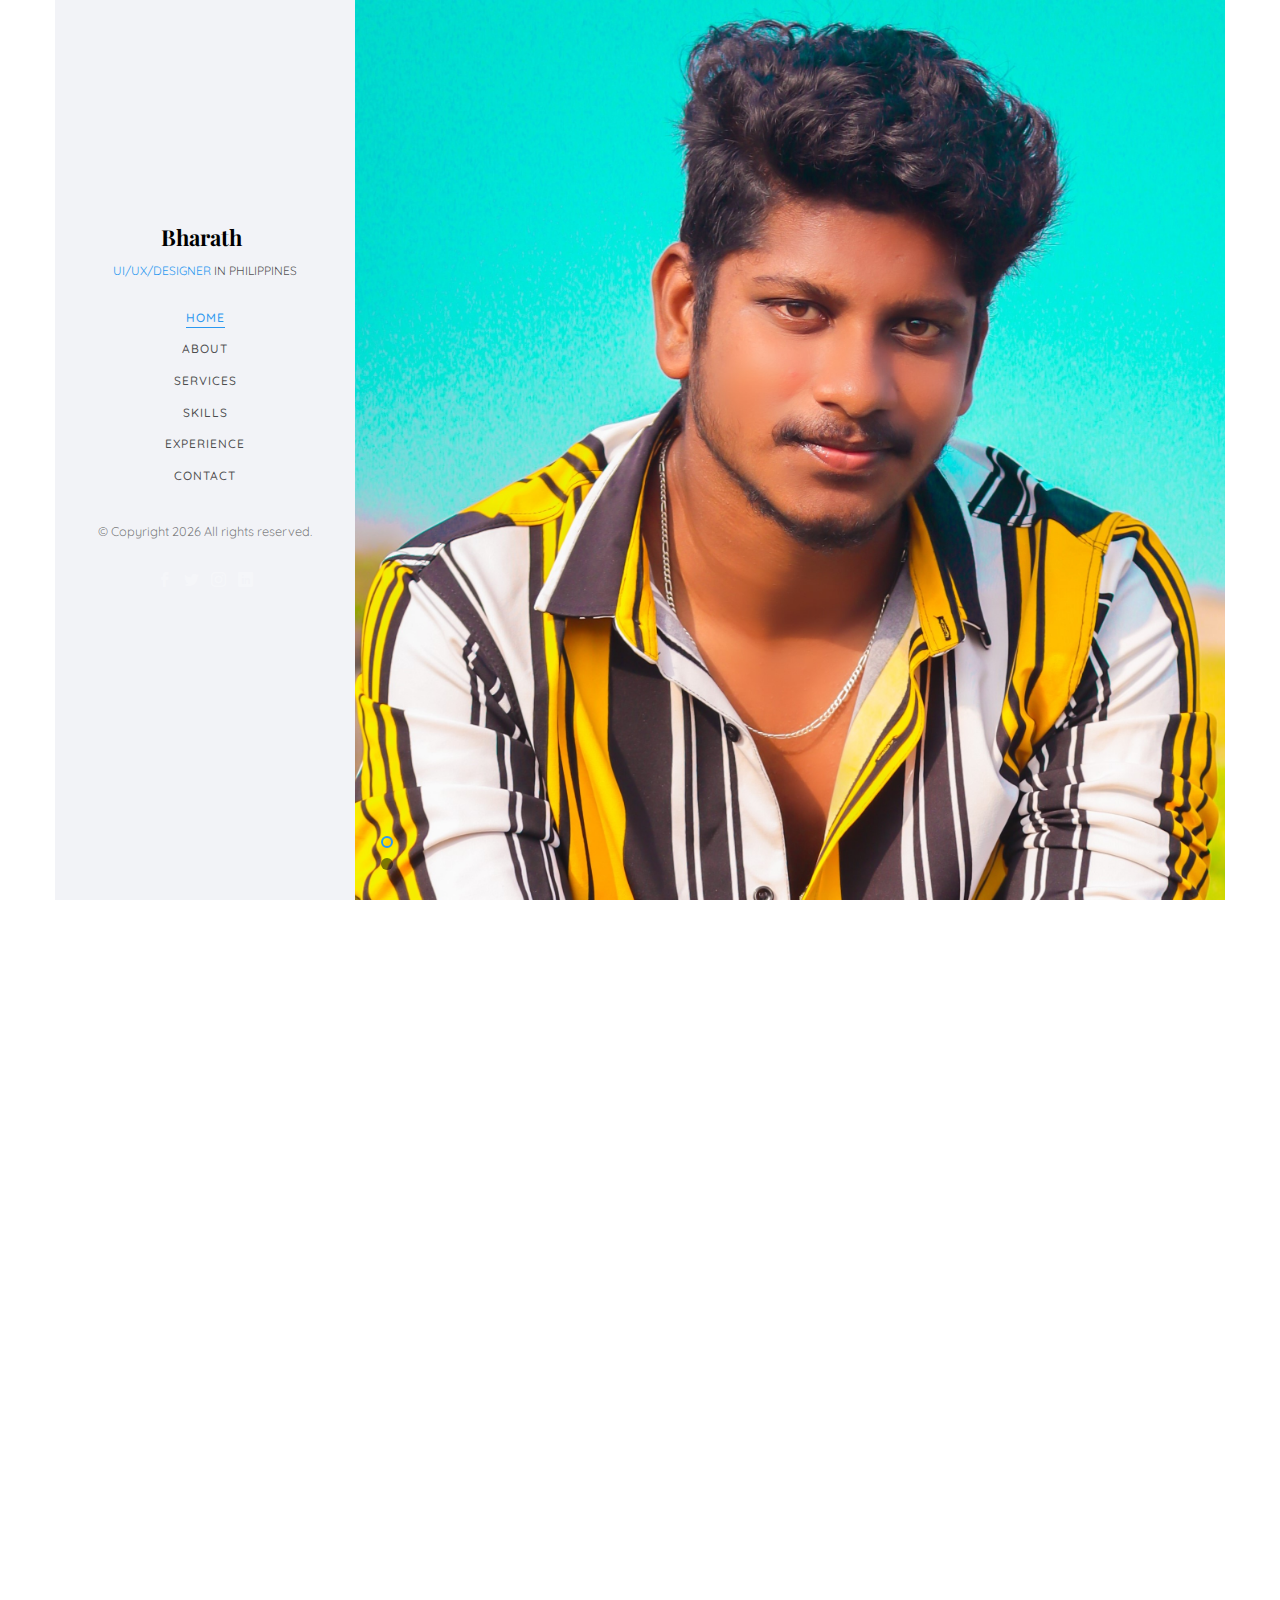
==== index.html @ 2e867647 "my first" ====
<!DOCTYPE HTML>
<html>
	<head>
	<meta charset="utf-8">
	<meta http-equiv="X-UA-Compatible" content="IE=edge">
	<title>Bharath </title>
	<meta name="viewport" content="width=device-width, initial-scale=1">
	<meta name="description" content="" />
	<meta name="keywords" content="" />
	<meta name="author" content="" />

  <!-- Facebook and Twitter integration -->
	<meta property="og:title" content=""/>
	<meta property="og:image" content=""/>
	<meta property="og:url" content=""/>
	<meta property="og:site_name" content=""/>
	<meta property="og:description" content=""/>
	<meta name="twitter:title" content="" />
	<meta name="twitter:image" content="" />
	<meta name="twitter:url" content="" />
	<meta name="twitter:card" content="" />

	<!-- Place favicon.ico and apple-touch-icon.png in the root directory -->
	<link rel="shortcut icon" href="favicon.ico">

	<link href="https://fonts.googleapis.com/css?family=Quicksand:300,400,500,700" rel="stylesheet">
	<link href="https://fonts.googleapis.com/css?family=Playfair+Display:400,400i,700" rel="stylesheet">
	
	<!-- Animate.css -->
	<link rel="stylesheet" href="css/animate.css">
	<!-- Icomoon Icon Fonts-->
	<link rel="stylesheet" href="css/icomoon.css">
	<!-- Bootstrap  -->
	<link rel="stylesheet" href="css/bootstrap.css">
	<!-- Flexslider  -->
	<link rel="stylesheet" href="css/flexslider.css">
	<!-- Flaticons  -->
	<link rel="stylesheet" href="fonts/flaticon/font/flaticon.css">
	<!-- Owl Carousel -->
	<link rel="stylesheet" href="css/owl.carousel.min.css">
	<link rel="stylesheet" href="css/owl.theme.default.min.css">
	<!-- Theme style  -->
	<link rel="stylesheet" href="css/style.css">

	<!-- Modernizr JS -->
	<script src="js/modernizr-2.6.2.min.js"></script>
	<!-- FOR IE9 below -->
	<!--[if lt IE 9]>
	<script src="js/respond.min.js"></script>
	<![endif]-->

	</head>
	<body>
	<div id="colorlib-page">
		<div class="container-wrap">
		<a href="#" class="js-colorlib-nav-toggle colorlib-nav-toggle" data-toggle="collapse" data-target="#navbar" aria-expanded="false" aria-controls="navbar"><i></i></a>
		<aside id="colorlib-aside" role="complementary" class="border js-fullheight">
			<div class="text-center">
				<div class="author-img" style="background-image: url(images/about.jpg);"></div>
				<h1 id="colorlib-logo"><a href="index.html">Bharath</a></h1>
				<span class="position"><a href="#">UI/UX/Designer</a> in Philippines</span>
			</div>
			<nav id="colorlib-main-menu" role="navigation" class="navbar">
				<div id="navbar" class="collapse">
					<ul>
						<li class="active"><a href="#" data-nav-section="home">Home</a></li>
						<li><a href="#" data-nav-section="about">About</a></li>
						<li><a href="#" data-nav-section="services">Services</a></li>
						<li><a href="#" data-nav-section="skills">Skills</a></li>
						<li><a href="#" data-nav-section="experience">Experience</a></li>			
						<li><a href="#" data-nav-section="contact">Contact</a></li>
					</ul>
				</div>
			</nav>

			<div class="colorlib-footer">
				<p><small>&copy; <!-- Link back to Colorlib can't be removed. Template is licensed under CC BY 3.0. -->
Copyright <script>document.write(new Date().getFullYear());</script> All rights reserved.
<!-- Link back to Colorlib can't be removed. Template is licensed under CC BY 3.0. --> </span>  </small></p>
				<ul>
					<li><a href="#"><i class="icon-facebook2"></i></a></li>
					<li><a href="#"><i class="icon-twitter2"></i></a></li>
					<li><a href="#"><i class="icon-instagram"></i></a></li>
					<li><a href="#"><i class="icon-linkedin2"></i></a></li>
				</ul>
			</div>

		</aside>

		<div id="colorlib-main">
			<section id="colorlib-hero" class="js-fullheight" data-section="home">
				<div class="flexslider js-fullheight">
					<ul class="slides">
				   	<li style="background-image: url(images/img_bg_1.jpg);">
				   		<div class="overlay"></div>
				   		<div class="container-fluid">
				   			<div class="row">
					   			<div class="col-md-6 col-md-offset-3 col-md-pull-3 col-sm-12 col-xs-12 js-fullheight slider-text">
					   				<div class="slider-text-inner js-fullheight">
					   					<div class="desc">
						   					<h1>Hi! <br>I'm Bharath</h1>
												<p><a class="btn btn-primary btn-learn">Download CV <i class="icon-download4"></i></a></p>
											</div>
					   				</div>
					   			</div>
					   		</div>
				   		</div>
				   	</li>
				   	<li style="background-image: url(images/img_bg_2.jpg);">
				   		<div class="overlay"></div>
				   		<div class="container-fluid">
				   			<div class="row">
					   			<div class="col-md-6 col-md-offset-3 col-md-pull-3 col-sm-12 col-xs-12 js-fullheight slider-text">
					   				<div class="slider-text-inner">
					   					<div class="desc">
						   					<h1>I am <br>a Designer</h1>
												<p><a class="btn btn-primary btn-learn">View Portfolio <i class="icon-briefcase3"></i></a></p>
											</div>
					   				</div>
					   			</div>
					   		</div>
				   		</div>
				   	</li>
				  	</ul>
			  	</div>
			</section>

			<section class="colorlib-about" data-section="about">
				<div class="colorlib-narrow-content">
					<div class="row">
						<div class="col-md-12">
							<div class="row row-bottom-padded-sm animate-box" data-animate-effect="fadeInLeft">
								<div class="col-md-12">
									<div class="about-desc">
										<span class="heading-meta">About Us</span>
										<h2 class="colorlib-heading">Who Am I?</h2>
										<p><strong>Hi I'm Bharath</strong> On her way she met a copy. The copy warned the Little Blind Text, that where it came from it would have been rewritten a thousand times and everything that was left from its origin would be the word "and" and the Little Blind Text should turn around and return to its own, safe country.</p>
										<p>Even the all-powerful Pointing has no control about the blind texts it is an almost unorthographic life One day however a small line of blind text by the name of Lorem Ipsum decided to leave for the far World of Grammar.</p>
									</div>
								</div>
							</div>
							<div class="row">
								<div class="col-md-3 animate-box" data-animate-effect="fadeInRight">
									<div class="services color-2">
										<span class="icon2"><i class="icon-globe-outline"></i></span>
										<h3>Web Design</h3>
									</div>
								</div>
								<div class="col-md-3 animate-box" data-animate-effect="fadeInTop">
									<div class="services color-3">
										<span class="icon2"><i class="icon-data"></i></span>
										<h3>Software</h3>
									</div>
								</div>
								
							</div>
							<div class="row"  style="text-align: center;">
								<div class="col-md-12 animate-box" data-animate-effect="fadeInLeft">
									<div class="hire">
										
										<a href="#" class="btn-hire">Hire me</a>
									</div>
								</div>
							</div>
						</div>
					</div>
				</div>
			</section>


			
			<section class="colorlib-services" data-section="services">
				<div class="colorlib-narrow-content">
					<div class="row">
						<div class="col-md-6 col-md-offset-3 col-md-pull-3 animate-box" data-animate-effect="fadeInLeft">
							<span class="heading-meta">What I do?</span>
							<h2 class="colorlib-heading">Here are some of my expertise</h2>
						</div>
					</div>
					<div class="row row-pt-md">
						<div class="col-md-4 text-center animate-box">
							<div class="services color-1">
								<span class="icon">
									<i class="icon-bulb"></i>
								</span>
								<div class="desc">
									<h3>Innovative Ideas</h3>
									<p>Separated they live in Bookmarksgrove right at the coast of the Semantics</p>
								</div>
							</div>
						</div>
						<div class="col-md-4 text-center animate-box">
							<div class="services color-2">
								<span class="icon">
									<i class="icon-data"></i>
								</span>
								<div class="desc">
									<h3>Software</h3>
									<p>Separated they live in Bookmarksgrove right at the coast of the Semantics</p>
								</div>
							</div>
						</div>
						<div class="col-md-4 text-center animate-box">
							<div class="services color-3">
								<span class="icon">
									<i class="icon-phone3"></i>
								</span>
								<div class="desc">
									<h3>Application</h3>
									<p>Separated they live in Bookmarksgrove right at the coast of the Semantics</p>
								</div>
							</div>
						</div>
						<div class="col-md-4 text-center animate-box">
							<div class="services color-4">
								<span class="icon">
									<i class="icon-layers2"></i>
								</span>
								<div class="desc">
									<h3>Graphic Design</h3>
									<p>Separated they live in Bookmarksgrove right at the coast of the Semantics</p>
								</div>
							</div>
						</div>
						<div class="col-md-4 text-center animate-box">
							<div class="services color-5">
								<span class="icon">
									<i class="icon-data"></i>
								</span>
								<div class="desc">
									<h3>Software</h3>
									<p>Separated they live in Bookmarksgrove right at the coast of the Semantics</p>
								</div>
							</div>
						</div>
						<div class="col-md-4 text-center animate-box">
							<div class="services color-6">
								<span class="icon">
									<i class="icon-phone3"></i>
								</span>
								<div class="desc">
									<h3>Application</h3>
									<p>Separated they live in Bookmarksgrove right at the coast of the Semantics</p>
								</div>
							</div>
						</div>
					</div>
				</div>
			</section>
			
			

			<section class="colorlib-skills" data-section="skills">
				<div class="colorlib-narrow-content">
					<div class="row">
						<div class="col-md-6 col-md-offset-3 col-md-pull-3 animate-box" data-animate-effect="fadeInLeft">
							<span class="heading-meta">My Specialty</span>
							<h2 class="colorlib-heading animate-box">My Skills</h2>
						</div>
					</div>
					<div class="row">
						<div class="col-md-12 animate-box" data-animate-effect="fadeInLeft">
							<p>The Big Oxmox advised her not to do so, because there were thousands of bad Commas, wild Question Marks and devious Semikoli, but the Little Blind Text didn’t listen. She packed her seven versalia, put her initial into the belt and made herself on the way.</p>
						</div>
						<div class="col-md-6 animate-box" data-animate-effect="fadeInLeft">
							<div class="progress-wrap">
								<h3>HTML5</h3>
								<div class="progress">
								 	<div class="progress-bar color-1" role="progressbar" aria-valuenow="75"
								  	aria-valuemin="0" aria-valuemax="100" style="width:85%">
								    <span>85%</span>
								  	</div>
								</div>
							</div>
						</div>
						<div class="col-md-6 animate-box" data-animate-effect="fadeInRight">
							<div class="progress-wrap">
								<h3>JAVASCRIPT</h3>
								<div class="progress">
								 	<div class="progress-bar color-2" role="progressbar" aria-valuenow="60"
								  	aria-valuemin="0" aria-valuemax="100" style="width:80%">
								    <span>80%</span>
								  	</div>
								</div>
							</div>
						</div>
						<div class="col-md-6 animate-box" data-animate-effect="fadeInLeft">
							<div class="progress-wrap">
								<h3>CSS3</h3>
								<div class="progress">
								 	<div class="progress-bar color-3" role="progressbar" aria-valuenow="85"
								  	aria-valuemin="0" aria-valuemax="100" style="width:75%">
								    <span>75%</span>
								  	</div>
								</div>
							</div>
						</div>
						<div class="col-md-6 animate-box" data-animate-effect="fadeInRight">
							<div class="progress-wrap">
								<h3>CSS3</h3>
								<div class="progress">
								 	<div class="progress-bar color-4" role="progressbar" aria-valuenow="90"
								  	aria-valuemin="0" aria-valuemax="100" style="width:90%">
								    <span>90%</span>
								  	</div>
								</div>
							</div>
						</div>
						<div class="col-md-6 animate-box" data-animate-effect="fadeInLeft">
							<div class="progress-wrap">
								<h3>BOOTSTRAP</h3>
								<div class="progress">
								 	<div class="progress-bar color-5" role="progressbar" aria-valuenow="70"
								  	aria-valuemin="0" aria-valuemax="100" style="width:70%">
								    <span>70%</span>
								  	</div>
								</div>
							</div>
						</div>
						<div class="col-md-6 animate-box" data-animate-effect="fadeInRight">
							<div class="progress-wrap">
								<h3>MYSQL</h3>
								<div class="progress">
								 	<div class="progress-bar color-6" role="progressbar" aria-valuenow="80"
								  	aria-valuemin="0" aria-valuemax="100" style="width:75%">
								    <span>75%</span>
								  	</div>
								</div>
							</div>
						</div>
					</div>
				</div>
			</section>

		
			<section class="colorlib-experience" data-section="experience">
				<div class="colorlib-narrow-content">
					<div class="row">
						<div class="col-md-6 col-md-offset-3 col-md-pull-3 animate-box" data-animate-effect="fadeInLeft">
							<span class="heading-meta">Experience</span>
							<h2 class="colorlib-heading animate-box">Work Experience</h2>
						</div>
					</div>
					<div class="row">
						<div class="col-md-12">
				         <div class="timeline-centered">
					         <article class="timeline-entry animate-box" data-animate-effect="fadeInLeft">
					            <div class="timeline-entry-inner">

					               <div class="timeline-icon color-1">
					                  <i class="icon-pen2"></i>
					               </div>

					               <div class="timeline-label">
					                  <h2><a href="#">Full Stack Developer</a> <span>2017-2018</span></h2>
					                  <p>Tolerably earnestly middleton extremely distrusts she boy now not. Add and offered prepare how cordial two promise. Greatly who affixed suppose but enquire compact prepare all put. Added forth chief trees but rooms think may.</p>
					               </div>
					            </div>
					         </article>


					         <article class="timeline-entry animate-box" data-animate-effect="fadeInRight">
					            <div class="timeline-entry-inner">
					               <div class="timeline-icon color-2">
					                  <i class="icon-pen2"></i>
					               </div>
					               <div class="timeline-label">
					               	<h2><a href="#">Front End Developer at Google Company</a> <span>2017-2018</span></h2>
					                  <p>Even the all-powerful Pointing has no control about the blind texts it is an almost unorthographic life One day however a small line of blind text by the name of Lorem Ipsum decided to leave for the far World of Grammar.</p>
					               </div>
					            </div>
					         </article>

					         <article class="timeline-entry animate-box" data-animate-effect="fadeInLeft">
					            <div class="timeline-entry-inner">
					               <div class="timeline-icon color-3">
					                  <i class="icon-pen2"></i>
					               </div>
					               <div class="timeline-label">
					               	<h2><a href="#">System Analyst</a> <span>2017-2018</span></h2>
					                  <p>Even the all-powerful Pointing has no control about the blind texts it is an almost unorthographic life One day however a small line of blind text by the name of Lorem Ipsum decided to leave for the far World of Grammar.</p>
					               </div>
					            </div>
					         </article>

					         <article class="timeline-entry animate-box" data-animate-effect="fadeInTop">
					            <div class="timeline-entry-inner">
					               <div class="timeline-icon color-4">
					                  <i class="icon-pen2"></i>
					               </div>
					               <div class="timeline-label">
					               	<h2><a href="#">Creative Designer</a> <span>2017-2018</span></h2>
					                  <p>Even the all-powerful Pointing has no control about the blind texts it is an almost unorthographic life One day however a small line of blind text by the name of Lorem Ipsum decided to leave for the far World of Grammar.</p>
					               </div>
					            </div>
					         </article>

					         <article class="timeline-entry animate-box" data-animate-effect="fadeInLeft">
					            <div class="timeline-entry-inner">
					               <div class="timeline-icon color-5">
					                  <i class="icon-pen2"></i>
					               </div>
					               <div class="timeline-label">
					               	<h2><a href="#">UI/UX Designer at Envato</a> <span>2017-2018</span></h2>
					                  <p>Even the all-powerful Pointing has no control about the blind texts it is an almost unorthographic life One day however a small line of blind text by the name of Lorem Ipsum decided to leave for the far World of Grammar.</p>
					               </div>
					            </div>
					         </article>

					         <article class="timeline-entry begin animate-box" data-animate-effect="fadeInBottom">
					            <div class="timeline-entry-inner">
					               <div class="timeline-icon color-none">
					               </div>
					            </div>
					         </article>
					      </div>
					   </div>
				   </div>
				</div>
			</section>

			
			
			<section class="colorlib-contact" data-section="contact">
				<div class="colorlib-narrow-content">
					<div class="row">
						<div class="col-md-6 col-md-offset-3 col-md-pull-3 animate-box" data-animate-effect="fadeInLeft">
							<span class="heading-meta">Get in Touch</span>
							<h2 class="colorlib-heading">Contact</h2>
						</div>
					</div>
					<div class="row">
						<div class="col-md-5">
							<div class="colorlib-feature colorlib-feature-sm animate-box" data-animate-effect="fadeInLeft">
								<div class="colorlib-icon">
									<i class="icon-globe-outline"></i>
								</div>
								<div class="colorlib-text">
									<p><a href="#">anbubarath@gmail.com</a></p>
								</div>
							</div>

							<div class="colorlib-feature colorlib-feature-sm animate-box" data-animate-effect="fadeInLeft">
								<div class="colorlib-icon">
									<i class="icon-map"></i>
								</div>
								<div class="colorlib-text">
									<p>195 mariamman kovil Street, thazhanguda manjakuppam</p>
								</div>
							</div>

							<div class="colorlib-feature colorlib-feature-sm animate-box" data-animate-effect="fadeInLeft">
								<div class="colorlib-icon">
									<i class="icon-phone"></i>
								</div>
								<div class="colorlib-text">
									<p><a href="tel://">+123 456 7890</a></p>
								</div>
							</div>
						</div>
						<div class="col-md-7 col-md-push-1">
							<div class="row">
								<div class="col-md-10 col-md-offset-1 col-md-pull-1 animate-box" data-animate-effect="fadeInRight">
									<form action="">
										<div class="form-group">
											<input type="text" class="form-control" placeholder="Name">
										</div>
										<div class="form-group">
											<input type="text" class="form-control" placeholder="Email">
										</div>
										<div class="form-group">
											<input type="text" class="form-control" placeholder="Subject">
										</div>
										<div class="form-group">
											<textarea name="" id="message" cols="30" rows="7" class="form-control" placeholder="Message"></textarea>
										</div>
										<div class="form-group">
											<input type="submit" class="btn btn-primary btn-send-message" value="Send Message">
										</div>
									</form>
								</div>
								
							</div>
						</div>
					</div>
				</div>
			</section>

		</div><!-- end:colorlib-main -->
	</div><!-- end:container-wrap -->
	</div><!-- end:colorlib-page -->

	<!-- jQuery -->
	<script src="js/jquery.min.js"></script>
	<!-- jQuery Easing -->
	<script src="js/jquery.easing.1.3.js"></script>
	<!-- Bootstrap -->
	<script src="js/bootstrap.min.js"></script>
	<!-- Waypoints -->
	<script src="js/jquery.waypoints.min.js"></script>
	<!-- Flexslider -->
	<script src="js/jquery.flexslider-min.js"></script>
	<!-- Owl carousel -->
	<script src="js/owl.carousel.min.js"></script>
	<!-- Counters -->
	<script src="js/jquery.countTo.js"></script>
	
	
	<!-- MAIN JS -->
	<script src="js/main.js"></script>

	</body>
</html>
---- css/icomoon.css ----
@font-face {
  font-family: 'icomoon';
  src:  url('fonts/icomoon.eot?6py85u');
  src:  url('fonts/icomoon.eot?6py85u#iefix') format('embedded-opentype'),
    url('fonts/icomoon.ttf?6py85u') format('truetype'),
    url('fonts/icomoon.woff?6py85u') format('woff'),
    url('fonts/icomoon.svg?6py85u#icomoon') format('svg');
  font-weight: normal;
  font-style: normal;
}

[class^="icon-"], [class*=" icon-"] {
  /* use !important to prevent issues with browser extensions that change fonts */
  font-family: 'icomoon' !important;
  speak: none;
  font-style: normal;
  font-weight: normal;
  font-variant: normal;
  text-transform: none;
  line-height: 1;

  /* Better Font Rendering =========== */
  -webkit-font-smoothing: antialiased;
  -moz-osx-font-smoothing: grayscale;
}

.icon-times:before {
  content: "\e930";
}
.icon-tick:before {
  content: "\e931";
}
.icon-plus:before {
  content: "\e932";
}
.icon-minus:before {
  content: "\e933";
}
.icon-equals:before {
  content: "\e934";
}
.icon-divide:before {
  content: "\e935";
}
.icon-chevron-right:before {
  content: "\e936";
}
.icon-chevron-left:before {
  content: "\e937";
}
.icon-arrow-right-thick:before {
  content: "\e938";
}
.icon-arrow-left-thick:before {
  content: "\e939";
}
.icon-th-small:before {
  content: "\e93a";
}
.icon-th-menu:before {
  content: "\e93b";
}
.icon-th-list:before {
  content: "\e93c";
}
.icon-th-large:before {
  content: "\e93d";
}
.icon-home:before {
  content: "\e93e";
}
.icon-arrow-forward:before {
  content: "\e93f";
}
.icon-arrow-back:before {
  content: "\e940";
}
.icon-rss:before {
  content: "\e941";
}
.icon-location:before {
  content: "\e942";
}
.icon-link:before {
  content: "\e943";
}
.icon-image:before {
  content: "\e944";
}
.icon-arrow-up-thick:before {
  content: "\e945";
}
.icon-arrow-down-thick:before {
  content: "\e946";
}
.icon-starburst:before {
  content: "\e947";
}
.icon-starburst-outline:before {
  content: "\e948";
}
.icon-star3:before {
  content: "\e949";
}
.icon-flow-children:before {
  content: "\e94a";
}
.icon-export:before {
  content: "\e94b";
}
.icon-delete2:before {
  content: "\e94c";
}
.icon-delete-outline:before {
  content: "\e94d";
}
.icon-cloud-storage:before {
  content: "\e94e";
}
.icon-wi-fi:before {
  content: "\e94f";
}
.icon-heart:before {
  content: "\e950";
}
.icon-flash:before {
  content: "\e951";
}
.icon-cancel:before {
  content: "\e952";
}
.icon-backspace:before {
  content: "\e953";
}
.icon-attachment:before {
  content: "\e954";
}
.icon-arrow-move:before {
  content: "\e955";
}
.icon-warning:before {
  content: "\e956";
}
.icon-user:before {
  content: "\e957";
}
.icon-radar:before {
  content: "\e958";
}
.icon-lock-open:before {
  content: "\e959";
}
.icon-lock-closed:before {
  content: "\e95a";
}
.icon-location-arrow:before {
  content: "\e95b";
}
.icon-info:before {
  content: "\e95c";
}
.icon-user-delete:before {
  content: "\e95d";
}
.icon-user-add:before {
  content: "\e95e";
}
.icon-media-pause:before {
  content: "\e95f";
}
.icon-group:before {
  content: "\e960";
}
.icon-chart-pie:before {
  content: "\e961";
}
.icon-chart-line:before {
  content: "\e962";
}
.icon-chart-bar:before {
  content: "\e963";
}
.icon-chart-area:before {
  content: "\e964";
}
.icon-video:before {
  content: "\e965";
}
.icon-point-of-interest:before {
  content: "\e966";
}
.icon-infinity:before {
  content: "\e967";
}
.icon-globe:before {
  content: "\e968";
}
.icon-eye:before {
  content: "\e969";
}
.icon-cog:before {
  content: "\e96a";
}
.icon-camera:before {
  content: "\e96b";
}
.icon-upload:before {
  content: "\e96c";
}
.icon-scissors:before {
  content: "\e96d";
}
.icon-refresh:before {
  content: "\e96e";
}
.icon-pin:before {
  content: "\e96f";
}
.icon-key:before {
  content: "\e970";
}
.icon-info-large:before {
  content: "\e971";
}
.icon-eject:before {
  content: "\e972";
}
.icon-download:before {
  content: "\e973";
}
.icon-zoom:before {
  content: "\e974";
}
.icon-zoom-out:before {
  content: "\e975";
}
.icon-zoom-in:before {
  content: "\e976";
}
.icon-sort-numerically:before {
  content: "\e977";
}
.icon-sort-alphabetically:before {
  content: "\e978";
}
.icon-input-checked:before {
  content: "\e979";
}
.icon-calender:before {
  content: "\e97a";
}
.icon-world2:before {
  content: "\e97b";
}
.icon-notes:before {
  content: "\e97c";
}
.icon-code:before {
  content: "\e97d";
}
.icon-arrow-sync:before {
  content: "\e97e";
}
.icon-arrow-shuffle:before {
  content: "\e97f";
}
.icon-arrow-repeat:before {
  content: "\e980";
}
.icon-arrow-minimise:before {
  content: "\e981";
}
.icon-arrow-maximise:before {
  content: "\e982";
}
.icon-arrow-loop:before {
  content: "\e983";
}
.icon-anchor:before {
  content: "\e984";
}
.icon-spanner:before {
  content: "\e985";
}
.icon-puzzle:before {
  content: "\e986";
}
.icon-power:before {
  content: "\e987";
}
.icon-plane:before {
  content: "\e988";
}
.icon-pi:before {
  content: "\e989";
}
.icon-phone:before {
  content: "\e98a";
}
.icon-microphone2:before {
  content: "\e98b";
}
.icon-media-rewind:before {
  content: "\e98c";
}
.icon-flag:before {
  content: "\e98d";
}
.icon-adjust-brightness:before {
  content: "\e98e";
}
.icon-waves:before {
  content: "\e98f";
}
.icon-social-twitter:before {
  content: "\e990";
}
.icon-social-facebook:before {
  content: "\e991";
}
.icon-social-dribbble:before {
  content: "\e992";
}
.icon-media-stop:before {
  content: "\e993";
}
.icon-media-record:before {
  content: "\e994";
}
.icon-media-play:before {
  content: "\e995";
}
.icon-media-fast-forward:before {
  content: "\e996";
}
.icon-media-eject:before {
  content: "\e997";
}
.icon-social-vimeo:before {
  content: "\e998";
}
.icon-social-tumbler:before {
  content: "\e999";
}
.icon-social-skype:before {
  content: "\e99a";
}
.icon-social-pinterest:before {
  content: "\e99b";
}
.icon-social-linkedin:before {
  content: "\e99c";
}
.icon-social-last-fm:before {
  content: "\e99d";
}
.icon-social-github:before {
  content: "\e99e";
}
.icon-social-flickr:before {
  content: "\e99f";
}
.icon-at:before {
  content: "\e9a0";
}
.icon-times-outline:before {
  content: "\e9a1";
}
.icon-plus-outline:before {
  content: "\e9a2";
}
.icon-minus-outline:before {
  content: "\e9a3";
}
.icon-tick-outline:before {
  content: "\e9a4";
}
.icon-th-large-outline:before {
  content: "\e9a5";
}
.icon-equals-outline:before {
  content: "\e9a6";
}
.icon-divide-outline:before {
  content: "\e9a7";
}
.icon-chevron-right-outline:before {
  content: "\e9a8";
}
.icon-chevron-left-outline:before {
  content: "\e9a9";
}
.icon-arrow-right-outline:before {
  content: "\e9aa";
}
.icon-arrow-left-outline:before {
  content: "\e9ab";
}
.icon-th-small-outline:before {
  content: "\e9ac";
}
.icon-th-menu-outline:before {
  content: "\e9ad";
}
.icon-th-list-outline:before {
  content: "\e9ae";
}
.icon-news2:before {
  content: "\e9b1";
}
.icon-home-outline:before {
  content: "\e9b2";
}
.icon-arrow-up-outline:before {
  content: "\e9b3";
}
.icon-arrow-forward-outline:before {
  content: "\e9b4";
}
.icon-arrow-down-outline:before {
  content: "\e9b5";
}
.icon-arrow-back-outline:before {
  content: "\e9b6";
}
.icon-trash3:before {
  content: "\e9b7";
}
.icon-rss-outline:before {
  content: "\e9b8";
}
.icon-message:before {
  content: "\e9b9";
}
.icon-location-outline:before {
  content: "\e9ba";
}
.icon-link-outline:before {
  content: "\e9bb";
}
.icon-image-outline:before {
  content: "\e9bc";
}
.icon-export-outline:before {
  content: "\e9bd";
}
.icon-cross:before {
  content: "\e9be";
}
.icon-wi-fi-outline:before {
  content: "\e9bf";
}
.icon-star-outline:before {
  content: "\e9c0";
}
.icon-media-pause-outline:before {
  content: "\e9c1";
}
.icon-mail:before {
  content: "\e9c2";
}
.icon-heart-outline:before {
  content: "\e9c3";
}
.icon-flash-outline:before {
  content: "\e9c4";
}
.icon-cancel-outline:before {
  content: "\e9c5";
}
.icon-beaker:before {
  content: "\e9c6";
}
.icon-arrow-move-outline:before {
  content: "\e9c7";
}
.icon-watch2:before {
  content: "\e9c8";
}
.icon-warning-outline:before {
  content: "\e9c9";
}
.icon-time:before {
  content: "\e9ca";
}
.icon-radar-outline:before {
  content: "\e9cb";
}
.icon-lock-open-outline:before {
  content: "\e9cc";
}
.icon-location-arrow-outline:before {
  content: "\e9cd";
}
.icon-info-outline:before {
  content: "\e9ce";
}
.icon-backspace-outline:before {
  content: "\e9cf";
}
.icon-attachment-outline:before {
  content: "\e9d0";
}
.icon-user-outline:before {
  content: "\e9d1";
}
.icon-user-delete-outline:before {
  content: "\e9d2";
}
.icon-user-add-outline:before {
  content: "\e9d3";
}
.icon-lock-closed-outline:before {
  content: "\e9d4";
}
.icon-group-outline:before {
  content: "\e9d5";
}
.icon-chart-pie-outline:before {
  content: "\e9d6";
}
.icon-chart-line-outline:before {
  content: "\e9d7";
}
.icon-chart-bar-outline:before {
  content: "\e9d8";
}
.icon-chart-area-outline:before {
  content: "\e9d9";
}
.icon-video-outline:before {
  content: "\e9da";
}
.icon-point-of-interest-outline:before {
  content: "\e9db";
}
.icon-map:before {
  content: "\e9dc";
}
.icon-key-outline:before {
  content: "\e9dd";
}
.icon-infinity-outline:before {
  content: "\e9de";
}
.icon-globe-outline:before {
  content: "\e9df";
}
.icon-eye-outline:before {
  content: "\e9e0";
}
.icon-cog-outline:before {
  content: "\e9e1";
}
.icon-camera-outline:before {
  content: "\e9e2";
}
.icon-upload-outline:before {
  content: "\e9e3";
}
.icon-support:before {
  content: "\e9e4";
}
.icon-scissors-outline:before {
  content: "\e9e5";
}
.icon-refresh-outline:before {
  content: "\e9e6";
}
.icon-info-large-outline:before {
  content: "\e9e7";
}
.icon-eject-outline:before {
  content: "\e9e8";
}
.icon-download-outline:before {
  content: "\e9e9";
}
.icon-battery-mid:before {
  content: "\e9ea";
}
.icon-battery-low:before {
  content: "\e9eb";
}
.icon-battery-high:before {
  content: "\e9ec";
}
.icon-zoom-outline:before {
  content: "\e9ed";
}
.icon-zoom-out-outline:before {
  content: "\e9ee";
}
.icon-zoom-in-outline:before {
  content: "\e9ef";
}
.icon-tag3:before {
  content: "\e9f0";
}
.icon-tabs-outline:before {
  content: "\e9f1";
}
.icon-pin-outline:before {
  content: "\e9f2";
}
.icon-message-typing:before {
  content: "\e9f3";
}
.icon-directions:before {
  content: "\e9f4";
}
.icon-battery-full:before {
  content: "\e9f5";
}
.icon-battery-charge:before {
  content: "\e9f6";
}
.icon-pipette:before {
  content: "\e9f7";
}
.icon-pencil:before {
  content: "\e9f8";
}
.icon-folder:before {
  content: "\e9f9";
}
.icon-folder-delete:before {
  content: "\e9fa";
}
.icon-folder-add:before {
  content: "\e9fb";
}
.icon-edit:before {
  content: "\e9fc";
}
.icon-document:before {
  content: "\e9fd";
}
.icon-document-delete:before {
  content: "\e9fe";
}
.icon-document-add:before {
  content: "\e9ff";
}
.icon-brush:before {
  content: "\ea00";
}
.icon-thumbs-up:before {
  content: "\ea01";
}
.icon-thumbs-down:before {
  content: "\ea02";
}
.icon-pen:before {
  content: "\ea03";
}
.icon-sort-numerically-outline:before {
  content: "\ea04";
}
.icon-sort-alphabetically-outline:before {
  content: "\ea05";
}
.icon-social-last-fm-circular:before {
  content: "\ea06";
}
.icon-social-github-circular:before {
  content: "\ea07";
}
.icon-compass:before {
  content: "\ea08";
}
.icon-bookmark:before {
  content: "\ea09";
}
.icon-input-checked-outline:before {
  content: "\ea0a";
}
.icon-code-outline:before {
  content: "\ea0b";
}
.icon-calender-outline:before {
  content: "\ea0c";
}
.icon-business-card:before {
  content: "\ea0d";
}
.icon-arrow-up:before {
  content: "\ea0e";
}
.icon-arrow-sync-outline:before {
  content: "\ea0f";
}
.icon-arrow-right:before {
  content: "\ea10";
}
.icon-arrow-repeat-outline:before {
  content: "\ea11";
}
.icon-arrow-loop-outline:before {
  content: "\ea12";
}
.icon-arrow-left:before {
  content: "\ea13";
}
.icon-flow-switch:before {
  content: "\ea14";
}
.icon-flow-parallel:before {
  content: "\ea15";
}
.icon-flow-merge:before {
  content: "\ea16";
}
.icon-document-text:before {
  content: "\ea17";
}
.icon-clipboard:before {
  content: "\ea18";
}
.icon-calculator:before {
  content: "\ea19";
}
.icon-arrow-minimise-outline:before {
  content: "\ea1a";
}
.icon-arrow-maximise-outline:before {
  content: "\ea1b";
}
.icon-arrow-down:before {
  content: "\ea1c";
}
.icon-gift:before {
  content: "\ea1d";
}
.icon-film:before {
  content: "\ea1e";
}
.icon-database:before {
  content: "\ea1f";
}
.icon-bell:before {
  content: "\ea20";
}
.icon-anchor-outline:before {
  content: "\ea21";
}
.icon-adjust-contrast:before {
  content: "\ea22";
}
.icon-world-outline:before {
  content: "\ea23";
}
.icon-shopping-bag:before {
  content: "\ea24";
}
.icon-power-outline:before {
  content: "\ea25";
}
.icon-notes-outline:before {
  content: "\ea26";
}
.icon-device-tablet:before {
  content: "\ea27";
}
.icon-device-phone:before {
  content: "\ea28";
}
.icon-device-laptop:before {
  content: "\ea29";
}
.icon-device-desktop:before {
  content: "\ea2a";
}
.icon-briefcase:before {
  content: "\ea2b";
}
.icon-stopwatch:before {
  content: "\ea2c";
}
.icon-spanner-outline:before {
  content: "\ea2d";
}
.icon-puzzle-outline:before {
  content: "\ea2e";
}
.icon-printer:before {
  content: "\ea2f";
}
.icon-pi-outline:before {
  content: "\ea30";
}
.icon-lightbulb:before {
  content: "\ea31";
}
.icon-flag-outline:before {
  content: "\ea32";
}
.icon-contacts:before {
  content: "\ea33";
}
.icon-archive2:before {
  content: "\ea34";
}
.icon-weather-stormy:before {
  content: "\ea35";
}
.icon-weather-shower:before {
  content: "\ea36";
}
.icon-weather-partly-sunny:before {
  content: "\ea37";
}
.icon-weather-downpour:before {
  content: "\ea38";
}
.icon-weather-cloudy:before {
  content: "\ea39";
}
.icon-plane-outline:before {
  content: "\ea3a";
}
.icon-phone-outline:before {
  content: "\ea3b";
}
.icon-microphone-outline:before {
  content: "\ea3c";
}
.icon-weather-windy:before {
  content: "\ea3d";
}
.icon-weather-windy-cloudy:before {
  content: "\ea3e";
}
.icon-weather-sunny:before {
  content: "\ea3f";
}
.icon-weather-snow:before {
  content: "\ea40";
}
.icon-weather-night:before {
  content: "\ea41";
}
.icon-media-stop-outline:before {
  content: "\ea42";
}
.icon-media-rewind-outline:before {
  content: "\ea43";
}
.icon-media-record-outline:before {
  content: "\ea44";
}
.icon-media-play-outline:before {
  content: "\ea45";
}
.icon-media-fast-forward-outline:before {
  content: "\ea46";
}
.icon-media-eject-outline:before {
  content: "\ea47";
}
.icon-wine:before {
  content: "\ea48";
}
.icon-waves-outline:before {
  content: "\ea49";
}
.icon-ticket:before {
  content: "\ea4a";
}
.icon-tags:before {
  content: "\ea4b";
}
.icon-plug:before {
  content: "\ea4c";
}
.icon-headphones:before {
  content: "\ea4d";
}
.icon-credit-card:before {
  content: "\ea4e";
}
.icon-coffee:before {
  content: "\ea4f";
}
.icon-book:before {
  content: "\ea50";
}
.icon-beer:before {
  content: "\ea51";
}
.icon-volume2:before {
  content: "\ea52";
}
.icon-volume-up:before {
  content: "\ea53";
}
.icon-volume-mute:before {
  content: "\ea54";
}
.icon-volume-down:before {
  content: "\ea55";
}
.icon-social-vimeo-circular:before {
  content: "\ea56";
}
.icon-social-twitter-circular:before {
  content: "\ea57";
}
.icon-social-pinterest-circular:before {
  content: "\ea58";
}
.icon-social-linkedin-circular:before {
  content: "\ea59";
}
.icon-social-facebook-circular:before {
  content: "\ea5a";
}
.icon-social-dribbble-circular:before {
  content: "\ea5b";
}
.icon-tree:before {
  content: "\ea5c";
}
.icon-thermometer2:before {
  content: "\ea5d";
}
.icon-social-tumbler-circular:before {
  content: "\ea5e";
}
.icon-social-skype-outline:before {
  content: "\ea5f";
}
.icon-social-flickr-circular:before {
  content: "\ea60";
}
.icon-social-at-circular:before {
  content: "\ea61";
}
.icon-shopping-cart:before {
  content: "\ea62";
}
.icon-messages:before {
  content: "\ea63";
}
.icon-leaf:before {
  content: "\ea64";
}
.icon-feather:before {
  content: "\ea65";
}
.icon-eye2:before {
  content: "\e064";
}
.icon-paper-clip:before {
  content: "\e065";
}
.icon-mail5:before {
  content: "\e066";
}
.icon-toggle:before {
  content: "\e067";
}
.icon-layout:before {
  content: "\e068";
}
.icon-link2:before {
  content: "\e069";
}
.icon-bell2:before {
  content: "\e06a";
}
.icon-lock3:before {
  content: "\e06b";
}
.icon-unlock:before {
  content: "\e06c";
}
.icon-ribbon2:before {
  content: "\e06d";
}
.icon-image2:before {
  content: "\e06e";
}
.icon-signal:before {
  content: "\e06f";
}
.icon-target3:before {
  content: "\e070";
}
.icon-clipboard3:before {
  content: "\e071";
}
.icon-clock3:before {
  content: "\e072";
}
.icon-watch:before {
  content: "\e073";
}
.icon-air-play:before {
  content: "\e074";
}
.icon-camera3:before {
  content: "\e075";
}
.icon-video2:before {
  content: "\e076";
}
.icon-disc:before {
  content: "\e077";
}
.icon-printer3:before {
  content: "\e078";
}
.icon-monitor:before {
  content: "\e079";
}
.icon-server:before {
  content: "\e07a";
}
.icon-cog2:before {
  content: "\e07b";
}
.icon-heart3:before {
  content: "\e07c";
}
.icon-paragraph:before {
  content: "\e07d";
}
.icon-align-justify:before {
  content: "\e07e";
}
.icon-align-left:before {
  content: "\e07f";
}
.icon-align-center:before {
  content: "\e080";
}
.icon-align-right:before {
  content: "\e081";
}
.icon-book2:before {
  content: "\e082";
}
.icon-layers2:before {
  content: "\e083";
}
.icon-stack2:before {
  content: "\e084";
}
.icon-stack-2:before {
  content: "\e085";
}
.icon-paper:before {
  content: "\e086";
}
.icon-paper-stack:before {
  content: "\e087";
}
.icon-search3:before {
  content: "\e088";
}
.icon-zoom-in2:before {
  content: "\e089";
}
.icon-zoom-out2:before {
  content: "\e08a";
}
.icon-reply2:before {
  content: "\e08b";
}
.icon-circle-plus:before {
  content: "\e08c";
}
.icon-circle-minus:before {
  content: "\e08d";
}
.icon-circle-check:before {
  content: "\e08e";
}
.icon-circle-cross:before {
  content: "\e08f";
}
.icon-square-plus:before {
  content: "\e090";
}
.icon-square-minus:before {
  content: "\e091";
}
.icon-square-check:before {
  content: "\e092";
}
.icon-square-cross:before {
  content: "\e093";
}
.icon-microphone:before {
  content: "\e094";
}
.icon-record:before {
  content: "\e095";
}
.icon-skip-back:before {
  content: "\e096";
}
.icon-rewind:before {
  content: "\e097";
}
.icon-play4:before {
  content: "\e098";
}
.icon-pause3:before {
  content: "\e099";
}
.icon-stop3:before {
  content: "\e09a";
}
.icon-fast-forward:before {
  content: "\e09b";
}
.icon-skip-forward:before {
  content: "\e09c";
}
.icon-shuffle2:before {
  content: "\e09d";
}
.icon-repeat:before {
  content: "\e09e";
}
.icon-folder2:before {
  content: "\e09f";
}
.icon-umbrella:before {
  content: "\e0a0";
}
.icon-moon:before {
  content: "\e0a1";
}
.icon-thermometer:before {
  content: "\e0a2";
}
.icon-drop:before {
  content: "\e0a3";
}
.icon-sun2:before {
  content: "\e0a4";
}
.icon-cloud3:before {
  content: "\e0a5";
}
.icon-cloud-upload2:before {
  content: "\e0a6";
}
.icon-cloud-download2:before {
  content: "\e0a7";
}
.icon-upload4:before {
  content: "\e0a8";
}
.icon-download4:before {
  content: "\e0a9";
}
.icon-location3:before {
  content: "\e0aa";
}
.icon-location-2:before {
  content: "\e0ab";
}
.icon-map3:before {
  content: "\e0ac";
}
.icon-battery:before {
  content: "\e0ad";
}
.icon-head:before {
  content: "\e0ae";
}
.icon-briefcase3:before {
  content: "\e0af";
}
.icon-speech-bubble:before {
  content: "\e0b0";
}
.icon-anchor2:before {
  content: "\e0b1";
}
.icon-globe2:before {
  content: "\e0b2";
}
.icon-box:before {
  content: "\e0b3";
}
.icon-reload:before {
  content: "\e0b4";
}
.icon-share3:before {
  content: "\e0b5";
}
.icon-marquee:before {
  content: "\e0b6";
}
.icon-marquee-plus:before {
  content: "\e0b7";
}
.icon-marquee-minus:before {
  content: "\e0b8";
}
.icon-tag:before {
  content: "\e0b9";
}
.icon-power2:before {
  content: "\e0ba";
}
.icon-command2:before {
  content: "\e0bb";
}
.icon-alt:before {
  content: "\e0bc";
}
.icon-esc:before {
  content: "\e0bd";
}
.icon-bar-graph:before {
  content: "\e0be";
}
.icon-bar-graph-2:before {
  content: "\e0bf";
}
.icon-pie-graph:before {
  content: "\e0c0";
}
.icon-star:before {
  content: "\e0c1";
}
.icon-arrow-left3:before {
  content: "\e0c2";
}
.icon-arrow-right3:before {
  content: "\e0c3";
}
.icon-arrow-up3:before {
  content: "\e0c4";
}
.icon-arrow-down3:before {
  content: "\e0c5";
}
.icon-volume:before {
  content: "\e0c6";
}
.icon-mute:before {
  content: "\e0c7";
}
.icon-content-right:before {
  content: "\e100";
}
.icon-content-left:before {
  content: "\e101";
}
.icon-grid2:before {
  content: "\e102";
}
.icon-grid-2:before {
  content: "\e103";
}
.icon-columns:before {
  content: "\e104";
}
.icon-loader:before {
  content: "\e105";
}
.icon-bag:before {
  content: "\e106";
}
.icon-ban:before {
  content: "\e107";
}
.icon-flag3:before {
  content: "\e108";
}
.icon-trash:before {
  content: "\e109";
}
.icon-expand2:before {
  content: "\e110";
}
.icon-contract:before {
  content: "\e111";
}
.icon-maximize:before {
  content: "\e112";
}
.icon-minimize:before {
  content: "\e113";
}
.icon-plus2:before {
  content: "\e114";
}
.icon-minus2:before {
  content: "\e115";
}
.icon-check:before {
  content: "\e116";
}
.icon-cross2:before {
  content: "\e117";
}
.icon-move:before {
  content: "\e118";
}
.icon-delete:before {
  content: "\e119";
}
.icon-menu5:before {
  content: "\e120";
}
.icon-archive:before {
  content: "\e121";
}
.icon-inbox:before {
  content: "\e122";
}
.icon-outbox:before {
  content: "\e123";
}
.icon-file:before {
  content: "\e124";
}
.icon-file-add:before {
  content: "\e125";
}
.icon-file-subtract:before {
  content: "\e126";
}
.icon-help:before {
  content: "\e127";
}
.icon-open:before {
  content: "\e128";
}
.icon-ellipsis:before {
  content: "\e129";
}
.icon-heart4:before {
  content: "\e900";
}
.icon-cloud4:before {
  content: "\e901";
}
.icon-star2:before {
  content: "\e902";
}
.icon-tv2:before {
  content: "\e903";
}
.icon-sound:before {
  content: "\e904";
}
.icon-video3:before {
  content: "\e905";
}
.icon-trash2:before {
  content: "\e906";
}
.icon-user2:before {
  content: "\e907";
}
.icon-key3:before {
  content: "\e908";
}
.icon-search4:before {
  content: "\e909";
}
.icon-settings:before {
  content: "\e90a";
}
.icon-camera4:before {
  content: "\e90b";
}
.icon-tag2:before {
  content: "\e90c";
}
.icon-lock4:before {
  content: "\e90d";
}
.icon-bulb:before {
  content: "\e90e";
}
.icon-pen2:before {
  content: "\e90f";
}
.icon-diamond:before {
  content: "\e910";
}
.icon-display2:before {
  content: "\e911";
}
.icon-location4:before {
  content: "\e912";
}
.icon-eye3:before {
  content: "\e913";
}
.icon-bubble3:before {
  content: "\e914";
}
.icon-stack3:before {
  content: "\e915";
}
.icon-cup:before {
  content: "\e916";
}
.icon-phone3:before {
  content: "\e917";
}
.icon-news:before {
  content: "\e918";
}
.icon-mail6:before {
  content: "\e919";
}
.icon-like:before {
  content: "\e91a";
}
.icon-photo:before {
  content: "\e91b";
}
.icon-note:before {
  content: "\e91c";
}
.icon-clock4:before {
  content: "\e91d";
}
.icon-paperplane:before {
  content: "\e91e";
}
.icon-params:before {
  content: "\e91f";
}
.icon-banknote:before {
  content: "\e920";
}
.icon-data:before {
  content: "\e921";
}
.icon-music2:before {
  content: "\e922";
}
.icon-megaphone2:before {
  content: "\e923";
}
.icon-study:before {
  content: "\e924";
}
.icon-lab2:before {
  content: "\e925";
}
.icon-food:before {
  content: "\e926";
}
.icon-t-shirt:before {
  content: "\e927";
}
.icon-fire2:before {
  content: "\e928";
}
.icon-clip:before {
  content: "\e929";
}
.icon-shop:before {
  content: "\e92a";
}
.icon-calendar3:before {
  content: "\e92b";
}
.icon-wallet2:before {
  content: "\e92c";
}
.icon-vynil:before {
  content: "\e92d";
}
.icon-truck2:before {
  content: "\e92e";
}
.icon-world:before {
  content: "\e92f";
}
.icon-spinner6:before {
  content: "\e9af";
}
.icon-spinner7:before {
  content: "\e9b0";
}
.icon-amazon:before {
  content: "\eab7";
}
.icon-google:before {
  content: "\eab8";
}
.icon-google2:before {
  content: "\eab9";
}
.icon-google3:before {
  content: "\eaba";
}
.icon-google-plus:before {
  content: "\eabb";
}
.icon-google-plus2:before {
  content: "\eabc";
}
.icon-google-plus3:before {
  content: "\eabd";
}
.icon-hangouts:before {
  content: "\eabe";
}
.icon-google-drive:before {
  content: "\eabf";
}
.icon-facebook2:before {
  content: "\eac0";
}
.icon-facebook22:before {
  content: "\eac1";
}
.icon-instagram:before {
  content: "\eac2";
}
.icon-whatsapp:before {
  content: "\eac3";
}
.icon-spotify:before {
  content: "\eac4";
}
.icon-telegram:before {
  content: "\eac5";
}
.icon-twitter2:before {
  content: "\eac6";
}
.icon-vine:before {
  content: "\eac7";
}
.icon-vk:before {
  content: "\eac8";
}
.icon-renren:before {
  content: "\eac9";
}
.icon-sina-weibo:before {
  content: "\eaca";
}
.icon-rss2:before {
  content: "\eacb";
}
.icon-rss22:before {
  content: "\eacc";
}
.icon-youtube:before {
  content: "\eacd";
}
.icon-youtube2:before {
  content: "\eace";
}
.icon-twitch:before {
  content: "\eacf";
}
.icon-vimeo:before {
  content: "\ead0";
}
.icon-vimeo2:before {
  content: "\ead1";
}
.icon-lanyrd:before {
  content: "\ead2";
}
.icon-flickr:before {
  content: "\ead3";
}
.icon-flickr2:before {
  content: "\ead4";
}
.icon-flickr3:before {
  content: "\ead5";
}
.icon-flickr4:before {
  content: "\ead6";
}
.icon-dribbble2:before {
  content: "\ead7";
}
.icon-behance:before {
  content: "\ead8";
}
.icon-behance2:before {
  content: "\ead9";
}
.icon-deviantart:before {
  content: "\eada";
}
.icon-500px:before {
  content: "\eadb";
}
.icon-steam:before {
  content: "\eadc";
}
.icon-steam2:before {
  content: "\eadd";
}
.icon-dropbox:before {
  content: "\eade";
}
.icon-onedrive:before {
  content: "\eadf";
}
.icon-github:before {
  content: "\eae0";
}
.icon-npm:before {
  content: "\eae1";
}
.icon-basecamp:before {
  content: "\eae2";
}
.icon-trello:before {
  content: "\eae3";
}
.icon-wordpress:before {
  content: "\eae4";
}
.icon-joomla:before {
  content: "\eae5";
}
.icon-ello:before {
  content: "\eae6";
}
.icon-blogger:before {
  content: "\eae7";
}
.icon-blogger2:before {
  content: "\eae8";
}
.icon-tumblr2:before {
  content: "\eae9";
}
.icon-tumblr22:before {
  content: "\eaea";
}
.icon-yahoo:before {
  content: "\eaeb";
}
.icon-yahoo2:before {
  content: "\eaec";
}
.icon-tux:before {
  content: "\eaed";
}
.icon-appleinc:before {
  content: "\eaee";
}
.icon-finder:before {
  content: "\eaef";
}
.icon-android:before {
  content: "\eaf0";
}
.icon-windows:before {
  content: "\eaf1";
}
.icon-windows8:before {
  content: "\eaf2";
}
.icon-soundcloud:before {
  content: "\eaf3";
}
.icon-soundcloud2:before {
  content: "\eaf4";
}
.icon-skype:before {
  content: "\eaf5";
}
.icon-reddit:before {
  content: "\eaf6";
}
.icon-hackernews:before {
  content: "\eaf7";
}
.icon-wikipedia:before {
  content: "\eaf8";
}
.icon-linkedin2:before {
  content: "\eaf9";
}
.icon-linkedin22:before {
  content: "\eafa";
}
.icon-lastfm:before {
  content: "\eafb";
}
.icon-lastfm2:before {
  content: "\eafc";
}
.icon-delicious:before {
  content: "\eafd";
}
.icon-stumbleupon:before {
  content: "\eafe";
}
.icon-stumbleupon2:before {
  content: "\eaff";
}
.icon-stackoverflow:before {
  content: "\eb00";
}
.icon-pinterest:before {
  content: "\eb01";
}
.icon-pinterest2:before {
  content: "\eb02";
}
.icon-xing:before {
  content: "\eb03";
}
.icon-xing2:before {
  content: "\eb04";
}
.icon-flattr:before {
  content: "\eb05";
}
.icon-foursquare:before {
  content: "\eb06";
}
.icon-yelp:before {
  content: "\eb07";
}
.icon-paypal:before {
  content: "\eb08";
}
.icon-chrome:before {
  content: "\eb09";
}
.icon-firefox:before {
  content: "\eb0a";
}
.icon-IE:before {
  content: "\eb0b";
}
.icon-edge:before {
  content: "\eb0c";
}
.icon-safari:before {
  content: "\eb0d";
}
.icon-opera:before {
  content: "\eb0e";
}
.icon-file-pdf:before {
  content: "\eb0f";
}
.icon-file-openoffice:before {
  content: "\eb10";
}
.icon-file-word:before {
  content: "\eb11";
}
.icon-file-excel:before {
  content: "\eb12";
}
.icon-libreoffice:before {
  content: "\eb13";
}
.icon-html-five:before {
  content: "\eb14";
}
.icon-html-five2:before {
  content: "\eb15";
}
.icon-css3:before {
  content: "\eb16";
}
.icon-git:before {
  content: "\eb17";
}
.icon-codepen:before {
  content: "\eb18";
}
.icon-svg:before {
  content: "\eb19";
}
.icon-IcoMoon:before {
  content: "\eb1a";
}
---- css/style.css ----
@font-face {
  font-family: 'icomoon';
  src: url("../fonts/icomoon/icomoon.eot?srf3rx");
  src: url("../fonts/icomoon/icomoon.eot?srf3rx#iefix") format("embedded-opentype"), url("../fonts/icomoon/icomoon.ttf?srf3rx") format("truetype"), url("../fonts/icomoon/icomoon.woff?srf3rx") format("woff"), url("../fonts/icomoon/icomoon.svg?srf3rx#icomoon") format("svg");
  font-weight: normal;
  font-style: normal; }

/* =======================================================
*
* 	Template Style 
*	Edit this section
*
* ======================================================= */
body {
  font-family: "Quicksand", Arial, sans-serif;
  font-weight: 400;
  font-size: 15px;
  line-height: 1.8;
  color: rgba(0, 0, 0, 0.7); }
  @media screen and (max-width: 992px) {
    body {
      font-size: 16px; } }

a {
  color: #2c98f0;
  -webkit-transition: 0.5s;
  -o-transition: 0.5s;
  transition: 0.5s; }
  a:hover, a:active, a:focus {
    color: #2c98f0;
    outline: none;
    text-decoration: none !important; }

p {
  margin-bottom: 1.5em; }

h1, h2, h3, h4, h5, h6 {
  color: #000;
  font-family: "Playfair Display", Georgia, serif;
  font-weight: 400;
  margin: 0 0 30px 0; }

figure {
  margin-bottom: 2.5em;
  float: left;
  width: 100%; }
  figure figcaption {
    font-size: 16px;
    width: 80%;
    margin: 20px auto 0px auto;
    color: #b3b3b3;
    font-style: italic;
    font-family: "Quicksand", Arial, sans-serif; }
    @media screen and (max-width: 480px) {
      figure figcaption {
        width: 100%; } }

::-webkit-selection {
  color: #fff;
  background: #2c98f0; }

::-moz-selection {
  color: #fff;
  background: #2c98f0; }

::selection {
  color: #fff;
  background: #2c98f0; }

#colorlib-page {
  width: 100%;
  overflow: hidden;
  position: relative; }

#colorlib-aside {
  padding-top: 3em;
  padding-bottom: 40px;
  float: left;
  width: 300px;
  position: fixed;
  overflow-y: scroll;
  z-index: 1001;
  background: #f2f3f7;
  -webkit-transition: 0.5s;
  -o-transition: 0.5s;
  transition: 0.5s; }
  @media screen and (max-width: 768px) {
    #colorlib-aside {
      width: 300px;
      -moz-transform: translateX(-300px);
      -webkit-transform: translateX(-300px);
      -ms-transform: translateX(-300px);
      -o-transform: translateX(-300px);
      transform: translateX(-300px);
      padding-top: 4em; } }
  #colorlib-aside .author-img {
    width: 150px;
    height: 150px;
    margin: 0 auto;
    margin-bottom: 30px;
    -webkit-border-radius: 50%;
    -moz-border-radius: 50%;
    -ms-border-radius: 50%;
    border-radius: 50%; }
  #colorlib-aside .position {
    display: block;
    margin-bottom: 2em;
    font-size: 12px;
    text-transform: uppercase; }
  #colorlib-aside #colorlib-logo {
    text-align: right;
    font-weight: 700;
    font-size: 22px;
    margin-bottom: .5em;
    display: block;
    width: 100%; }
    #colorlib-aside #colorlib-logo a {
      display: block;
      text-align: center;
      color: #000;
      padding-right: .3em; }
  #colorlib-aside #colorlib-main-menu {
    display: block;
    width: 100%; }
    #colorlib-aside #colorlib-main-menu .collapse {
      display: block !important; }
    #colorlib-aside #colorlib-main-menu ul {
      text-align: center;
      margin: 0;
      padding: 0; }
      @media screen and (max-width: 768px) {
        #colorlib-aside #colorlib-main-menu ul {
          margin: 0 0 2em 0; } }
      #colorlib-aside #colorlib-main-menu ul li {
        margin: 0 0 10px 0;
        padding: 0;
        list-style: none;
        font-size: 12px;
        font-weight: 500;
        text-transform: uppercase;
        letter-spacing: 1px; }
        #colorlib-aside #colorlib-main-menu ul li a {
          color: rgba(0, 0, 0, 0.7);
          text-decoration: none;
          position: relative;
          padding: 10px 0;
          font-family: "Quicksand", Arial, sans-serif;
          -webkit-transition: 0.3s;
          -o-transition: 0.3s;
          transition: 0.3s; }
          #colorlib-aside #colorlib-main-menu ul li a:after {
            content: "";
            position: absolute;
            height: 1px;
            bottom: 7px;
            left: 0;
            right: 0;
            background-color: #2c98f0;
            visibility: hidden;
            -webkit-transform: scaleX(0);
            -moz-transform: scaleX(0);
            -ms-transform: scaleX(0);
            -o-transform: scaleX(0);
            transform: scaleX(0);
            -webkit-transition: all 0.3s cubic-bezier(0.175, 0.885, 0.32, 1.275);
            -moz-transition: all 0.3s cubic-bezier(0.175, 0.885, 0.32, 1.275);
            -ms-transition: all 0.3s cubic-bezier(0.175, 0.885, 0.32, 1.275);
            -o-transition: all 0.3s cubic-bezier(0.175, 0.885, 0.32, 1.275);
            transition: all 0.3s cubic-bezier(0.175, 0.885, 0.32, 1.275); }
          #colorlib-aside #colorlib-main-menu ul li a:hover {
            text-decoration: none;
            color: black; }
            #colorlib-aside #colorlib-main-menu ul li a:hover:after {
              visibility: visible;
              -webkit-transform: scaleX(1);
              -moz-transform: scaleX(1);
              -ms-transform: scaleX(1);
              -o-transform: scaleX(1);
              transform: scaleX(1); }
        #colorlib-aside #colorlib-main-menu ul li.active a {
          color: #2c98f0; }
          #colorlib-aside #colorlib-main-menu ul li.active a:after {
            visibility: visible;
            -webkit-transform: scaleX(1);
            -moz-transform: scaleX(1);
            -ms-transform: scaleX(1);
            -o-transform: scaleX(1);
            transform: scaleX(1); }
  #colorlib-aside .colorlib-footer {
    font-size: 15px;
    text-align: center;
    font-weight: 400;
    color: rgba(0, 0, 0, 0.5);
    padding: 0 20px;
    width: 100%; }
    @media screen and (max-width: 768px) {
      #colorlib-aside .colorlib-footer {
        position: relative;
        bottom: 0; } }
    #colorlib-aside .colorlib-footer span {
      display: block; }
    #colorlib-aside .colorlib-footer ul {
      padding: 0;
      margin: 0; }
      #colorlib-aside .colorlib-footer ul li {
        padding: 0;
        margin: 0;
        display: inline;
        list-style: none; }
        #colorlib-aside .colorlib-footer ul li a {
          color: rgba(255, 255, 255, 0.3);
          padding: 4px; }
          #colorlib-aside .colorlib-footer ul li a:hover, #colorlib-aside .colorlib-footer ul li a:active, #colorlib-aside .colorlib-footer ul li a:focus {
            text-decoration: none;
            outline: none;
            color: #2c98f0; }

.container-wrap {
  max-width: 1170px;
  margin: 0 auto; }

#colorlib-main {
  width: calc(100% - 300px);
  float: right;
  -webkit-transition: 0.5s;
  -o-transition: 0.5s;
  transition: 0.5s; }
  @media screen and (max-width: 768px) {
    #colorlib-main {
      width: 100%;
      padding: 0 1em; } }

#colorlib-hero {
  min-height: 500px;
  background: #fff url(../images/loader.gif) no-repeat center center;
  width: 100%;
  float: left;
  margin-bottom: 10em;
  clear: both; }
  #colorlib-hero .flexslider {
    border: none;
    z-index: 1;
    margin-bottom: 0; }
    #colorlib-hero .flexslider .slides {
      position: relative;
      overflow: visible; }
      #colorlib-hero .flexslider .slides li {
        background-repeat: no-repeat;
        background-size: cover;
        background-position: bottom center;
        min-height: 400px;
        position: relative; }
    #colorlib-hero .flexslider .flex-control-nav {
      bottom: 20px;
      z-index: 1000;
      left: 20px;
      float: left;
      width: auto; }
      @media screen and (max-width: 768px) {
        #colorlib-hero .flexslider .flex-control-nav {
          right: 20px;
          top: 100px; } }
      #colorlib-hero .flexslider .flex-control-nav li {
        display: block;
        margin-bottom: 10px; }
        #colorlib-hero .flexslider .flex-control-nav li a {
          background: rgba(0, 0, 0, 0.5);
          -webkit-box-shadow: none;
          box-shadow: none;
          width: 12px;
          height: 12px;
          cursor: pointer; }
          #colorlib-hero .flexslider .flex-control-nav li a.flex-active {
            cursor: pointer;
            background: transparent;
            border: 2px solid #2c98f0; }
    #colorlib-hero .flexslider .flex-direction-nav {
      display: none; }
    #colorlib-hero .flexslider .slider-text {
      display: table;
      opacity: 0;
      min-height: 500px;
      z-index: 9; }
      #colorlib-hero .flexslider .slider-text > .slider-text-inner {
        display: table-cell;
        vertical-align: middle;
        min-height: 700px;
        padding: 2.5em;
        position: relative; }
        @media screen and (max-width: 768px) {
          #colorlib-hero .flexslider .slider-text > .slider-text-inner {
            text-align: center; } }
        #colorlib-hero .flexslider .slider-text > .slider-text-inner h1, #colorlib-hero .flexslider .slider-text > .slider-text-inner h2 {
          margin: 0;
          padding: 0;
          color: black;
          font-family: "Playfair Display", Georgia, serif; }
        #colorlib-hero .flexslider .slider-text > .slider-text-inner h1 {
          margin-bottom: 20px;
          font-size: 60px;
          line-height: 1.3;
          font-weight: 700; }
          @media screen and (max-width: 768px) {
            #colorlib-hero .flexslider .slider-text > .slider-text-inner h1 {
              font-size: 28px; } }
        #colorlib-hero .flexslider .slider-text > .slider-text-inner h2 {
          font-size: 18px;
          line-height: 1.5;
          margin-bottom: 30px;
          font-weight: 300;
          font-family: "Quicksand", Arial, sans-serif; }
          #colorlib-hero .flexslider .slider-text > .slider-text-inner h2 a {
            color: rgba(44, 152, 240, 0.8);
            border-bottom: 1px solid rgba(44, 152, 240, 0.7); }
        #colorlib-hero .flexslider .slider-text > .slider-text-inner .heading-section {
          font-size: 50px; }
          @media screen and (max-width: 768px) {
            #colorlib-hero .flexslider .slider-text > .slider-text-inner .heading-section {
              font-size: 30px; } }
        #colorlib-hero .flexslider .slider-text > .slider-text-inner s
.colorlib-lead {
          font-size: 20px;
          color: #fff; }
        #colorlib-hero .flexslider .slider-text > .slider-text-inner p {
          margin-bottom: 0; }
        #colorlib-hero .flexslider .slider-text > .slider-text-inner .btn {
          font-size: 12px;
          text-transform: uppercase;
          letter-spacing: 2px;
          color: #000;
          padding: 10px 15px !important;
          border: none;
          font-weight: 400; }
          #colorlib-hero .flexslider .slider-text > .slider-text-inner .btn.btn-learn {
            color: #000;
            border: 1px solid #000;
            background: transparent !important; }
            #colorlib-hero .flexslider .slider-text > .slider-text-inner .btn.btn-learn:hover {
              background: transparent !important;
              border: 1px solid #000 !important; }
          @media screen and (max-width: 768px) {
            #colorlib-hero .flexslider .slider-text > .slider-text-inner .btn {
              width: 100%; } }

body.offcanvas {
  overflow-x: hidden; }
  body.offcanvas #colorlib-aside {
    -moz-transform: translateX(0);
    -webkit-transform: translateX(0);
    -ms-transform: translateX(0);
    -o-transform: translateX(0);
    transform: translateX(0);
    width: 300px;
    background: #f2f3f7;
    z-index: 999;
    position: fixed; }
  body.offcanvas #colorlib-main, body.offcanvas .colorlib-nav-toggle {
    top: 0;
    -moz-transform: translateX(300px);
    -webkit-transform: translateX(300px);
    -ms-transform: translateX(300px);
    -o-transform: translateX(300px);
    transform: translateX(300px); }

.colorlib-narrow-content {
  padding: 0 2.5em; }
  @media screen and (max-width: 768px) {
    .colorlib-narrow-content {
      padding: 0; } }

.no-gutters {
  margin: 0;
  padding: 0; }

.colorlib-experience,
.colorlib-skills,
.colorlib-education,
.colorlib-blog,
.colorlib-work,
.colorlib-about,
.colorlib-services,
.colorlib-contact {
  padding-top: 4em;
  padding-bottom: 9em;
  clear: both;
  width: 100%;
  display: block; }
  @media screen and (max-width: 768px) {
    .colorlib-experience,
    .colorlib-skills,
    .colorlib-education,
    .colorlib-blog,
    .colorlib-work,
    .colorlib-about,
    .colorlib-services,
    .colorlib-contact {
      padding-top: 5em;
      padding-bottom: 8em; } }

.author-img {
  background-size: cover;
  background-position: center center;
  background-repeat: no-repeat;
  position: relative; }

.colorlib-heading {
  font-size: 18px;
  margin-bottom: 4em;
  font-weight: 700;
  text-transform: uppercase;
  letter-spacing: 5px;
  line-height: 1.8;
  position: relative; }
  .colorlib-heading span {
    display: block; }
  @media screen and (max-width: 768px) {
    .colorlib-heading {
      margin-bottom: 3em; } }

.heading-meta {
  margin-bottom: 15px;
  display: block;
  font-size: 10px;
  text-transform: uppercase;
  color: #999999;
  font-weight: 500;
  letter-spacing: 5px; }

.about-img {
  width: 100%;
  height: 600px;
  margin-bottom: 30px; }

.about-desc h3 {
  font-size: 18px;
  text-transform: uppercase;
  letter-spacing: 5px;
  font-weight: 500; }

.hire {
  padding: 2em;
  background: #f9bf3f; }
  .hire h2 {
    line-height: 1.5; }
  .hire .btn-hire {
    color: #000;
    text-transform: uppercase;
    letter-spacing: 1px;
    bordeR: 1px solid #000;
    padding: 2px 10px; }

.fancy-collapse-panel .panel-default > .panel-heading {
  padding: 0; }

.panel-heading a {
  padding: 20px 25px;
  display: block;
  width: 100%;
  font-weight: 500;
  font-size: 14px;
  letter-spacing: 1px;
  text-transform: uppercase;
  font-family: "Quicksand", Arial, sans-serif;
  background-color: #2c98f0;
  color: #fff;
  position: relative;
  -webkit-box-shadow: none !important;
  -moz-box-shadow: none !important;
  -ms-box-shadow: none !important;
  -o-box-shadow: none !important;
  box-shadow: none !important; }

.panel {
  -webkit-box-shadow: none !important;
  -moz-box-shadow: none !important;
  -ms-box-shadow: none !important;
  -o-box-shadow: none !important;
  box-shadow: none !important;
  border: none; }

.panel-heading a:after {
  font-family: "icomoon";
  content: "\e115";
  position: absolute;
  right: 20px;
  font-size: 14px;
  font-weight: 400;
  top: 50%;
  line-height: 1;
  margin-top: -7px; }

.panel-heading a.collapsed:after {
  content: "\e114"; }

.panel-heading a.collapsed {
  background: #f2f3f7;
  border: 1px solid #e6e6e6 !important;
  color: #333333; }

.panel-body {
  padding: 1.5em;
  margin-top: 5px;
  border: 1px solid #e6e6e6 !important; }

.timeline-centered {
  position: relative;
  margin-bottom: 30px; }

.timeline-centered:before, .timeline-centered:after {
  content: " ";
  display: table; }

.timeline-centered:after {
  clear: both; }

.timeline-centered:before, .timeline-centered:after {
  content: " ";
  display: table; }

.timeline-centered:after {
  clear: both; }

.timeline-centered:before {
  content: '';
  position: absolute;
  display: block;
  width: 4px;
  background: #f2f3f7;
  top: 20px;
  bottom: 20px;
  margin-left: 29px; }

.timeline-centered .timeline-entry {
  position: relative;
  margin-top: 5px;
  margin-left: 30px;
  margin-bottom: 10px;
  clear: both; }

.timeline-centered .timeline-entry .timeline-entry-inner {
  position: relative;
  margin-left: -20px; }

.timeline-centered .timeline-entry .timeline-entry-inner .timeline-icon {
  display: block;
  width: 40px;
  height: 40px;
  background: #2c98f0;
  -webkit-border-radius: 50%;
  -moz-border-radius: 50%;
  -ms-border-radius: 50%;
  border-radius: 50%;
  text-align: center;
  -moz-box-shadow: 0 0 0 5px #f2f3f7;
  -webkit-box-shadow: 0 0 0 5px #f2f3f7;
  box-shadow: 0 0 0 5px #f2f3f7;
  line-height: 40px;
  float: left; }
  .timeline-centered .timeline-entry .timeline-entry-inner .timeline-icon i {
    color: #fff; }
  .timeline-centered .timeline-entry .timeline-entry-inner .timeline-icon.color-2 {
    background: #ec5453; }
  .timeline-centered .timeline-entry .timeline-entry-inner .timeline-icon.color-3 {
    background: #f9bf3f; }
  .timeline-centered .timeline-entry .timeline-entry-inner .timeline-icon.color-4 {
    background: #a84cb8; }
  .timeline-centered .timeline-entry .timeline-entry-inner .timeline-icon.color-5 {
    background: #2fa499; }
  .timeline-centered .timeline-entry .timeline-entry-inner .timeline-icon.color-none {
    background: #fff;
    width: 20px;
    height: 20px;
    margin-left: 10px; }

.timeline-centered .timeline-entry .timeline-entry-inner .timeline-label {
  position: relative;
  background: #f2f3f7;
  padding: 1.5em;
  margin-left: 60px;
  -webkit-background-clip: padding-box;
  -moz-background-clip: padding;
  background-clip: padding-box; }

.timeline-centered .timeline-entry .timeline-entry-inner .timeline-label:after {
  content: '';
  display: block;
  position: absolute;
  width: 0;
  height: 0;
  border-style: solid;
  border-width: 9px 9px 9px 0;
  border-color: transparent #f2f3f7 transparent transparent;
  left: 0;
  top: 10px;
  margin-left: -9px; }

.timeline-centered .timeline-entry .timeline-entry-inner .timeline-label p + p {
  margin-top: 15px; }

.timeline-centered .timeline-entry .timeline-entry-inner .timeline-label h2 {
  font-size: 20px;
  font-family: "Quicksand", Arial, sans-serif;
  font-weight: 500; }

.timeline-centered .timeline-entry .timeline-entry-inner .timeline-label h2 a {
  color: #000; }

.timeline-centered .timeline-entry .timeline-entry-inner .timeline-label h2 span {
  -webkit-opacity: .4;
  -moz-opacity: .4;
  opacity: .4;
  -ms-filter: alpha(opacity=40);
  filter: alpha(opacity=40);
  font-size: 16px; }

.services {
  margin-bottom: 30px;
  padding: 1.5em;
  -webkit-box-shadow: 0px 0px 56px -8px rgba(0, 0, 0, 0.17);
  -moz-box-shadow: 0px 0px 56px -8px rgba(0, 0, 0, 0.17);
  -ms-box-shadow: 0px 0px 56px -8px rgba(0, 0, 0, 0.17);
  -o-box-shadow: 0px 0px 56px -8px rgba(0, 0, 0, 0.17);
  box-shadow: 0px 0px 56px -8px rgba(0, 0, 0, 0.17);
  border-bottom: 2px solid #2c98f0; }
  .services .icon2 {
    display: block;
    margin-bottom: 20px; }
    .services .icon2 i {
      font-size: 30px;
      color: #2c98f0; }
  .services h3 {
    font-family: "Quicksand", Arial, sans-serif;
    font-size: 16px;
    font-weight: 500; }
  .services.color-2 {
    border-bottom: 2px solid #ec5453; }
    .services.color-2 .icon2 i {
      color: #ec5453; }
  .services.color-3 {
    border-bottom: 2px solid #f9bf3f; }
    .services.color-3 .icon2 i {
      color: #f9bf3f; }
  .services.color-4 {
    border-bottom: 2px solid #a84cb8; }
    .services.color-4 .icon2 i {
      color: #a84cb8; }
  .services.color-5 {
    border-bottom: 2px solid #2fa499; }
  .services.color-6 {
    border-bottom: 2px solid #4054b2; }

.services {
  margin-bottom: 80px;
  position: relative;
  z-index: 0; }
  @media screen and (max-width: 768px) {
    .services {
      margin-bottom: 4em; } }
  .services .icon {
    position: absolute;
    top: -20px;
    left: 0;
    right: 0;
    width: 100px;
    height: 50px;
    display: table;
    margin: 0 auto;
    background: #2c98f0; }
    .services .icon:before, .services .icon:after {
      position: absolute;
      left: 0;
      right: 0;
      content: ''; }
    .services .icon:before {
      top: -30px;
      width: 0;
      height: 0;
      border-style: solid;
      border-width: 0 50px 30px 50px;
      border-color: transparent transparent #2c98f0 transparent; }
    .services .icon:after {
      bottom: -30px;
      width: 0;
      height: 0;
      border-style: solid;
      border-width: 30px 50px 0 50px;
      border-color: #2c98f0 transparent transparent transparent; }
    .services .icon i {
      font-size: 30px;
      color: #fff;
      z-index: 1;
      display: table-cell;
      vertical-align: middle; }
  .services .desc {
    margin-top: 60px; }
    .services .desc h3 {
      font-size: 16px;
      font-weight: 700;
      text-transform: uppercase; }
  .services.color-2 .icon {
    background: #ec5453; }
    .services.color-2 .icon:before {
      border-color: transparent transparent #ec5453 transparent; }
    .services.color-2 .icon:after {
      border-color: #ec5453 transparent transparent transparent; }
  .services.color-3 .icon {
    background: #f9bf3f; }
    .services.color-3 .icon:before {
      border-color: transparent transparent #f9bf3f transparent; }
    .services.color-3 .icon:after {
      border-color: #f9bf3f transparent transparent transparent; }
  .services.color-4 .icon {
    background: #a84cb8; }
    .services.color-4 .icon:before {
      border-color: transparent transparent #a84cb8 transparent; }
    .services.color-4 .icon:after {
      border-color: #a84cb8 transparent transparent transparent; }
  .services.color-5 .icon {
    background: #2fa499; }
    .services.color-5 .icon:before {
      border-color: transparent transparent #2fa499 transparent; }
    .services.color-5 .icon:after {
      border-color: #2fa499 transparent transparent transparent; }
  .services.color-6 .icon {
    background: #4054b2; }
    .services.color-6 .icon:before {
      border-color: transparent transparent #4054b2 transparent; }
    .services.color-6 .icon:after {
      border-color: #4054b2 transparent transparent transparent; }

.progress-wrap h3 {
  font-size: 16px;
  font-family: "Quicksand", Arial, sans-serif;
  margin-bottom: 10px; }

.progress {
  height: 6px;
  -webkit-box-shadow: none;
  box-shadow: none;
  background: #f2f3f7;
  overflow: visible; }

.progress-bar {
  background: #2c98f0;
  -webkit-box-shadow: none;
  box-shadow: none;
  font-size: 12px;
  line-height: 1.2;
  color: #000;
  font-weight: 600;
  text-align: right;
  position: relative;
  overflow: visible;
  -webkit-border-radius: 8px;
  -moz-border-radius: 8px;
  -ms-border-radius: 8px;
  border-radius: 8px; }
  .progress-bar:after {
    position: absolute;
    top: -2px;
    right: 0;
    width: 10px;
    height: 10px;
    content: '';
    background: #2c98f0;
    -webkit-border-radius: 50%;
    -moz-border-radius: 50%;
    -ms-border-radius: 50%;
    border-radius: 50%; }
  .progress-bar span {
    position: absolute;
    top: -22px;
    right: 0; }
  .progress-bar.color-1 {
    background: #2c98f0; }
    .progress-bar.color-1:after {
      background: #2c98f0; }
    .progress-bar.color-1 span {
      color: #2c98f0; }
  .progress-bar.color-2 {
    background: #ec5453; }
    .progress-bar.color-2:after {
      background: #ec5453; }
    .progress-bar.color-2 span {
      color: #ec5453; }
  .progress-bar.color-3 {
    background: #f9bf3f; }
    .progress-bar.color-3:after {
      background: #f9bf3f; }
    .progress-bar.color-3 span {
      color: #f9bf3f; }
  .progress-bar.color-4 {
    background: #a84cb8; }
    .progress-bar.color-4:after {
      background: #a84cb8; }
    .progress-bar.color-4 span {
      color: #a84cb8; }
  .progress-bar.color-5 {
    background: #2fa499; }
    .progress-bar.color-5:after {
      background: #2fa499; }
    .progress-bar.color-5 span {
      color: #2fa499; }
  .progress-bar.color-6 {
    background: #4054b2; }
    .progress-bar.color-6:after {
      background: #4054b2; }
    .progress-bar.color-6 span {
      color: #4054b2; }

.colorlib-feature {
  text-align: left;
  width: 100%;
  float: left;
  margin-bottom: 40px;
  position: relative; }
  .colorlib-feature .colorlib-icon {
    position: absolute;
    top: 0;
    left: 0;
    width: 100px;
    height: 100px;
    display: table;
    text-align: center;
    background: #f2f3f7;
    -webkit-border-radius: 2px;
    -moz-border-radius: 2px;
    -ms-border-radius: 2px;
    border-radius: 2px; }
    .colorlib-feature .colorlib-icon i {
      display: table-cell;
      vertical-align: middle;
      color: #2c98f0;
      font-size: 60px;
      height: 100px; }
      @media screen and (max-width: 1200px) {
        .colorlib-feature .colorlib-icon i {
          font-size: 40px; } }
  .colorlib-feature .colorlib-text {
    padding-left: 120px;
    width: 100%; }
    .colorlib-feature .colorlib-text h2, .colorlib-feature .colorlib-text h3 {
      margin: 0;
      padding: 0; }
    .colorlib-feature .colorlib-text h3 {
      font-weight: 500;
      margin-bottom: 20px;
      color: rgba(0, 0, 0, 0.7);
      font-size: 14px;
      letter-spacing: 3px;
      text-transform: uppercase; }
  .colorlib-feature.colorlib-feature-sm .colorlib-text {
    margin-top: 30px; }
  .colorlib-feature.colorlib-feature-sm .colorlib-icon i {
    color: #2c98f0;
    font-size: 40px; }
    @media screen and (max-width: 1200px) {
      .colorlib-feature.colorlib-feature-sm .colorlib-icon i {
        font-size: 28px; } }

.blog-entry {
  width: 100%;
  float: left;
  background: #fff;
  margin-bottom: 3em; }
  @media screen and (max-width: 768px) {
    .blog-entry {
      margin-bottom: 3em; } }
  .blog-entry .blog-img {
    width: 100%;
    float: left;
    overflow: hidden;
    position: relative;
    z-index: 1;
    margin-bottom: 25px; }
    .blog-entry .blog-img img {
      position: relative;
      max-width: 100%;
      -webkit-transform: scale(1);
      -moz-transform: scale(1);
      -ms-transform: scale(1);
      -o-transform: scale(1);
      transform: scale(1);
      -webkit-transition: 0.3s;
      -o-transition: 0.3s;
      transition: 0.3s; }
  .blog-entry .desc h3 {
    font-size: 16px;
    margin-bottom: 25px;
    line-height: auto;
    font-weight: 500;
    text-transform: uppercase;
    letter-spacing: 1px;
    font-family: "Quicksand", Arial, sans-serif; }
    .blog-entry .desc h3 a {
      color: #000;
      text-decoration: none; }
  .blog-entry .desc span {
    display: block;
    margin-bottom: 20px;
    font-size: 12px;
    color: rgba(0, 0, 0, 0.4) !important;
    text-transform: uppercase;
    letter-spacing: 1px;
    font-weight: 400; }
    .blog-entry .desc span small i {
      color: #999999; }
  .blog-entry .desc .lead {
    font-size: 12px;
    text-transform: uppercase;
    letter-spacing: 2px;
    color: #000; }
  .blog-entry:hover .blog-img img {
    -webkit-transform: scale(1.1);
    -moz-transform: scale(1.1);
    -ms-transform: scale(1.1);
    -o-transform: scale(1.1);
    transform: scale(1.1); }

.work-menu span {
  margin-left: 10px; }
  .work-menu span:first-child {
    margin-left: 0; }
  .work-menu span a {
    color: #000; }
    .work-menu span a.active {
      color: #2c98f0; }

.project {
  background-size: cover;
  background-position: center center;
  background-repeat: no-repeat;
  position: relative;
  height: 300px;
  width: 100%;
  display: block;
  margin-bottom: 30px; }
  .project .desc {
    position: absolute;
    top: 0;
    bottom: 0;
    left: 0;
    right: 0;
    background: #2c98f0;
    opacity: 0;
    -webkit-transition: 0.3s;
    -o-transition: 0.3s;
    transition: 0.3s; }
    .project .desc .con {
      padding: 20px;
      display: block;
      position: relative;
      height: 300px; }
      .project .desc .con .icon {
        position: absolute;
        bottom: 20px;
        left: 20px;
        right: 20px; }
        .project .desc .con .icon span {
          display: inline;
          padding-right: 5px; }
          .project .desc .con .icon span a {
            color: #333333;
            padding: 5px;
            background: rgba(255, 255, 255, 0.5);
            -webkit-border-radius: 4px;
            -moz-border-radius: 4px;
            -ms-border-radius: 4px;
            border-radius: 4px; }
        .project .desc .con .icon i {
          font-size: 16px;
          color: #333333; }
    .project .desc h3 {
      font-family: "Quicksand", Arial, sans-serif;
      font-size: 16px;
      font-weight: 500;
      text-transform: uppercase;
      letter-spacing: 1px;
      -webkit-transition: -webkit-transform 0.3s, opacity 0.3s;
      -webkit-transition: opacity 0.3s, -webkit-transform 0.3s;
      transition: opacity 0.3s, -webkit-transform 0.3s;
      -o-transition: transform 0.3s, opacity 0.3s;
      transition: transform 0.3s, opacity 0.3s;
      transition: transform 0.3s, opacity 0.3s, -webkit-transform 0.3s;
      -webkit-transform: translate3d(0, -15px, 0);
      transform: translate3d(0, -15px, 0);
      margin-bottom: 15px; }
      .project .desc h3 a {
        color: #fff; }
    .project .desc span {
      display: block;
      color: rgba(255, 255, 255, 0.7);
      font-size: 13px;
      -webkit-transition: -webkit-transform 0.3s, opacity 0.3s;
      -webkit-transition: opacity 0.3s, -webkit-transform 0.3s;
      transition: opacity 0.3s, -webkit-transform 0.3s;
      -o-transition: transform 0.3s, opacity 0.3s;
      transition: transform 0.3s, opacity 0.3s;
      transition: transform 0.3s, opacity 0.3s, -webkit-transform 0.3s;
      -webkit-transform: translate3d(0, 15px, 0);
      transform: translate3d(0, 15px, 0); }
      .project .desc span a {
        color: #000; }
    @media screen and (max-width: 768px) {
      .project .desc {
        opacity: 1;
        background: rgba(0, 0, 0, 0.4); }
        .project .desc h3 {
          font-style: 28px;
          -webkit-transform: translate3d(0, 0, 0);
          transform: translate3d(0, 0, 0);
          color: #000; }
        .project .desc span {
          -webkit-transform: translate3d(0, 0, 0);
          transform: translate3d(0, 0, 0); } }
  .project:hover .desc {
    opacity: 1; }
    .project:hover .desc h3 {
      -webkit-transform: translate3d(0, 0, 0);
      transform: translate3d(0, 0, 0); }
    .project:hover .desc span {
      -webkit-transform: translate3d(0, 0, 0);
      transform: translate3d(0, 0, 0); }

.btn-load-more {
  width: 100%; }

#colorlib-counter {
  position: relative;
  clear: both;
  margin-bottom: 5em; }

.colorlib-counters {
  padding: 3em 0;
  background-size: cover;
  background-attachment: fixed;
  background-position: center center; }
  .colorlib-counters .overlay {
    z-index: 0;
    position: absolute;
    bottom: 0;
    top: 0;
    left: 0;
    right: 0;
    background: rgba(0, 0, 0, 0.4); }
  .colorlib-counters .icon {
    width: 100px;
    height: 100px;
    display: table;
    margin: 0 auto;
    margin-bottom: 20px; }
    .colorlib-counters .icon i {
      display: table-cell;
      vertical-align: middle;
      width: 100px;
      height: 100px;
      font-size: 50px;
      color: #2c98f0;
      background: #fff;
      -webkit-border-radius: 50%;
      -moz-border-radius: 50%;
      -ms-border-radius: 50%;
      border-radius: 50%; }
  .colorlib-counters .counter-wrap {
    border: 1px solid red !important; }
  .colorlib-counters .colorlib-counter {
    font-size: 40px;
    display: block;
    color: white;
    font-family: "Quicksand", Arial, sans-serif;
    width: 100%;
    font-weight: 700;
    margin-bottom: .3em; }
  .colorlib-counters .colorlib-counter-label {
    color: rgba(255, 255, 255, 0.7);
    text-transform: uppercase;
    font-size: 14px;
    letter-spacing: 5px;
    margin-bottom: 2em;
    display: block; }

.colorlib-social {
  padding: 0;
  margin: 0;
  text-align: center; }
  .colorlib-social li {
    padding: 0;
    margin: 0;
    list-style: none;
    display: -moz-inline-stack;
    display: inline-block;
    zoom: 1;
    *display: inline; }
    .colorlib-social li a {
      font-size: 22px;
      color: #000;
      padding: 10px;
      display: -moz-inline-stack;
      display: inline-block;
      zoom: 1;
      *display: inline;
      -webkit-border-radius: 7px;
      -moz-border-radius: 7px;
      -ms-border-radius: 7px;
      border-radius: 7px; }
      @media screen and (max-width: 768px) {
        .colorlib-social li a {
          padding: 10px 8px; } }
      .colorlib-social li a:hover {
        color: #2c98f0; }
      .colorlib-social li a:hover, .colorlib-social li a:active, .colorlib-social li a:focus {
        outline: none;
        text-decoration: none;
        color: #2c98f0; }

#map {
  width: 100%;
  height: 700px; }
  @media screen and (max-width: 768px) {
    #map {
      height: 200px; } }

.colorlib-bg-color {
  background: #fafafa;
  position: relative; }

.pagination {
  padding: 0; }
  .pagination li {
    margin: 2px; }
    .pagination li a {
      color: #000;
      background: transparent;
      color: #000;
      margin: 2px;
      -webkit-border-radius: 0;
      -moz-border-radius: 0;
      -ms-border-radius: 0;
      border-radius: 0; }
      .pagination li a:first-child {
        -webkit-border-radius: 2px;
        -moz-border-radius: 2px;
        -ms-border-radius: 2px;
        border-radius: 2px; }
      .pagination li a:hover, .pagination li a:focus {
        background: #2c98f0;
        color: #fff;
        border: 1px solid #2c98f0; }
      @media screen and (max-width: 768px) {
        .pagination li a {
          padding: 7px 15px; } }
    .pagination li.active a {
      background: #2c98f0;
      border: 1px solid #2c98f0 !important; }
      .pagination li.active a:hover, .pagination li.active a:focus {
        background: #2c98f0;
        color: #fff;
        border: 1px solid #2c98f0 !important; }

.btn {
  margin-right: 4px;
  margin-bottom: 4px;
  font-family: "Quicksand", Arial, sans-serif;
  font-size: 12px;
  font-weight: 400;
  text-transform: uppercase;
  letter-spacing: 1px;
  -webkit-border-radius: 2px;
  -moz-border-radius: 2px;
  -ms-border-radius: 2px;
  border-radius: 2px;
  -webkit-transition: 0.5s;
  -o-transition: 0.5s;
  transition: 0.5s;
  padding: 8px 15px !important; }
  .btn.btn-sm {
    padding: 4px 15px !important; }
  .btn.btn-md {
    padding: 8px 20px !important; }
  .btn.btn-lg {
    padding: 18px 36px !important; }
  .btn:hover, .btn:active, .btn:focus {
    -webkit-box-shadow: none !important;
    box-shadow: none !important;
    outline: none !important; }

.btn-primary {
  background: #2c98f0;
  color: #fff;
  border: 2px solid #2c98f0; }
  .btn-primary:hover, .btn-primary:focus, .btn-primary:active {
    background: #44a4f2 !important;
    border-color: #44a4f2 !important; }
  .btn-primary.btn-outline {
    background: transparent;
    color: #2c98f0;
    border: 2px solid #2c98f0; }
    .btn-primary.btn-outline:hover, .btn-primary.btn-outline:focus, .btn-primary.btn-outline:active {
      background: #2c98f0;
      color: #fff; }

.btn-success {
  background: #5cb85c;
  color: #fff;
  border: 2px solid #5cb85c; }
  .btn-success:hover, .btn-success:focus, .btn-success:active {
    background: #4cae4c !important;
    border-color: #4cae4c !important; }
  .btn-success.btn-outline {
    background: transparent;
    color: #5cb85c;
    border: 2px solid #5cb85c; }
    .btn-success.btn-outline:hover, .btn-success.btn-outline:focus, .btn-success.btn-outline:active {
      background: #5cb85c;
      color: #fff; }

.btn-info {
  background: #5bc0de;
  color: #fff;
  border: 2px solid #5bc0de; }
  .btn-info:hover, .btn-info:focus, .btn-info:active {
    background: #46b8da !important;
    border-color: #46b8da !important; }
  .btn-info.btn-outline {
    background: transparent;
    color: #5bc0de;
    border: 2px solid #5bc0de; }
    .btn-info.btn-outline:hover, .btn-info.btn-outline:focus, .btn-info.btn-outline:active {
      background: #5bc0de;
      color: #fff; }

.btn-warning {
  background: #f0ad4e;
  color: #fff;
  border: 2px solid #f0ad4e; }
  .btn-warning:hover, .btn-warning:focus, .btn-warning:active {
    background: #eea236 !important;
    border-color: #eea236 !important; }
  .btn-warning.btn-outline {
    background: transparent;
    color: #f0ad4e;
    border: 2px solid #f0ad4e; }
    .btn-warning.btn-outline:hover, .btn-warning.btn-outline:focus, .btn-warning.btn-outline:active {
      background: #f0ad4e;
      color: #fff; }

.btn-danger {
  background: #d9534f;
  color: #fff;
  border: 2px solid #d9534f; }
  .btn-danger:hover, .btn-danger:focus, .btn-danger:active {
    background: #d43f3a !important;
    border-color: #d43f3a !important; }
  .btn-danger.btn-outline {
    background: transparent;
    color: #d9534f;
    border: 2px solid #d9534f; }
    .btn-danger.btn-outline:hover, .btn-danger.btn-outline:focus, .btn-danger.btn-outline:active {
      background: #d9534f;
      color: #fff; }

.btn-outline {
  background: none;
  border: 2px solid gray;
  font-size: 16px;
  -webkit-transition: 0.3s;
  -o-transition: 0.3s;
  transition: 0.3s; }
  .btn-outline:hover, .btn-outline:focus, .btn-outline:active {
    -webkit-box-shadow: none;
    box-shadow: none; }

.form-control {
  -webkit-appearance: none;
  -moz-appearance: none;
  appearance: none;
  -webkit-box-shadow: none;
  box-shadow: none;
  background: transparent;
  border: transparent;
  background: #f2f3f7;
  height: 54px;
  font-size: 16px;
  font-weight: 400;
  -webkit-transition: 0.3s;
  -o-transition: 0.3s;
  transition: 0.3s;
  -webkit-border-radius: 0;
  -moz-border-radius: 0;
  -ms-border-radius: 0;
  border-radius: 0; }
  .form-control:active, .form-control:focus {
    outline: none;
    -webkit-box-shadow: none;
    box-shadow: none;
    border-color: transparent;
    background: #f0f0f0; }

#message {
  height: 130px; }

.colorlib-nav-toggle {
  cursor: pointer;
  text-decoration: none; }
  .colorlib-nav-toggle.active i::before, .colorlib-nav-toggle.active i::after {
    background: #000; }
  .colorlib-nav-toggle.dark.active i::before, .colorlib-nav-toggle.dark.active i::after {
    background: #000; }
  .colorlib-nav-toggle:hover, .colorlib-nav-toggle:focus, .colorlib-nav-toggle:active {
    outline: none;
    border-bottom: none !important; }
  .colorlib-nav-toggle i {
    position: relative;
    display: -moz-inline-stack;
    display: inline-block;
    zoom: 1;
    *display: inline;
    width: 30px;
    height: 2px;
    color: #000;
    font: bold 14px/.4 Helvetica;
    text-transform: uppercase;
    text-indent: -55px;
    background: #000;
    -webkit-transition: all .2s ease-out;
    -o-transition: all .2s ease-out;
    transition: all .2s ease-out; }
    .colorlib-nav-toggle i::before, .colorlib-nav-toggle i::after {
      content: '';
      width: 30px;
      height: 2px;
      background: #000;
      position: absolute;
      left: 0;
      -webkit-transition: 0.2s;
      -o-transition: 0.2s;
      transition: 0.2s; }
  .colorlib-nav-toggle.dark i {
    position: relative;
    color: #000;
    background: #000;
    -webkit-transition: all .2s ease-out;
    -o-transition: all .2s ease-out;
    transition: all .2s ease-out; }
    .colorlib-nav-toggle.dark i::before, .colorlib-nav-toggle.dark i::after {
      background: #000;
      -webkit-transition: 0.2s;
      -o-transition: 0.2s;
      transition: 0.2s; }

.colorlib-nav-toggle i::before {
  top: -7px; }

.colorlib-nav-toggle i::after {
  bottom: -7px; }

.colorlib-nav-toggle:hover i::before {
  top: -10px; }

.colorlib-nav-toggle:hover i::after {
  bottom: -10px; }

.colorlib-nav-toggle.active i {
  background: transparent; }

.colorlib-nav-toggle.active i::before {
  top: 0;
  -webkit-transform: rotateZ(45deg);
  -moz-transform: rotateZ(45deg);
  -ms-transform: rotateZ(45deg);
  -o-transform: rotateZ(45deg);
  transform: rotateZ(45deg); }

.colorlib-nav-toggle.active i::after {
  bottom: 0;
  -webkit-transform: rotateZ(-45deg);
  -moz-transform: rotateZ(-45deg);
  -ms-transform: rotateZ(-45deg);
  -o-transform: rotateZ(-45deg);
  transform: rotateZ(-45deg); }

.colorlib-nav-toggle {
  position: fixed;
  left: -5px;
  top: 0px;
  z-index: 9999;
  cursor: pointer;
  opacity: 1;
  visibility: hidden;
  padding: 20px;
  -webkit-transition: 0.5s;
  -o-transition: 0.5s;
  transition: 0.5s; }
  @media screen and (max-width: 768px) {
    .colorlib-nav-toggle {
      opacity: 1;
      visibility: visible; } }

@media screen and (max-width: 480px) {
  .col-xxs-12 {
    float: none;
    width: 100%; } }

.row-bottom-padded-lg {
  padding-bottom: 7em; }
  @media screen and (max-width: 768px) {
    .row-bottom-padded-lg {
      padding-bottom: 1em; } }

.row-bottom-padded-md {
  padding-bottom: 3em; }
  @media screen and (max-width: 768px) {
    .row-bottom-padded-md {
      padding-bottom: 1em; } }

.row-bottom-padded-sm {
  padding-bottom: 1em; }
  @media screen and (max-width: 768px) {
    .row-bottom-padded-sm {
      padding-bottom: 1em; } }

.row-pt-md {
  padding-top: 3em; }

.col-padding {
  padding: 10px !important; }

.js .animate-box {
  opacity: 0; }
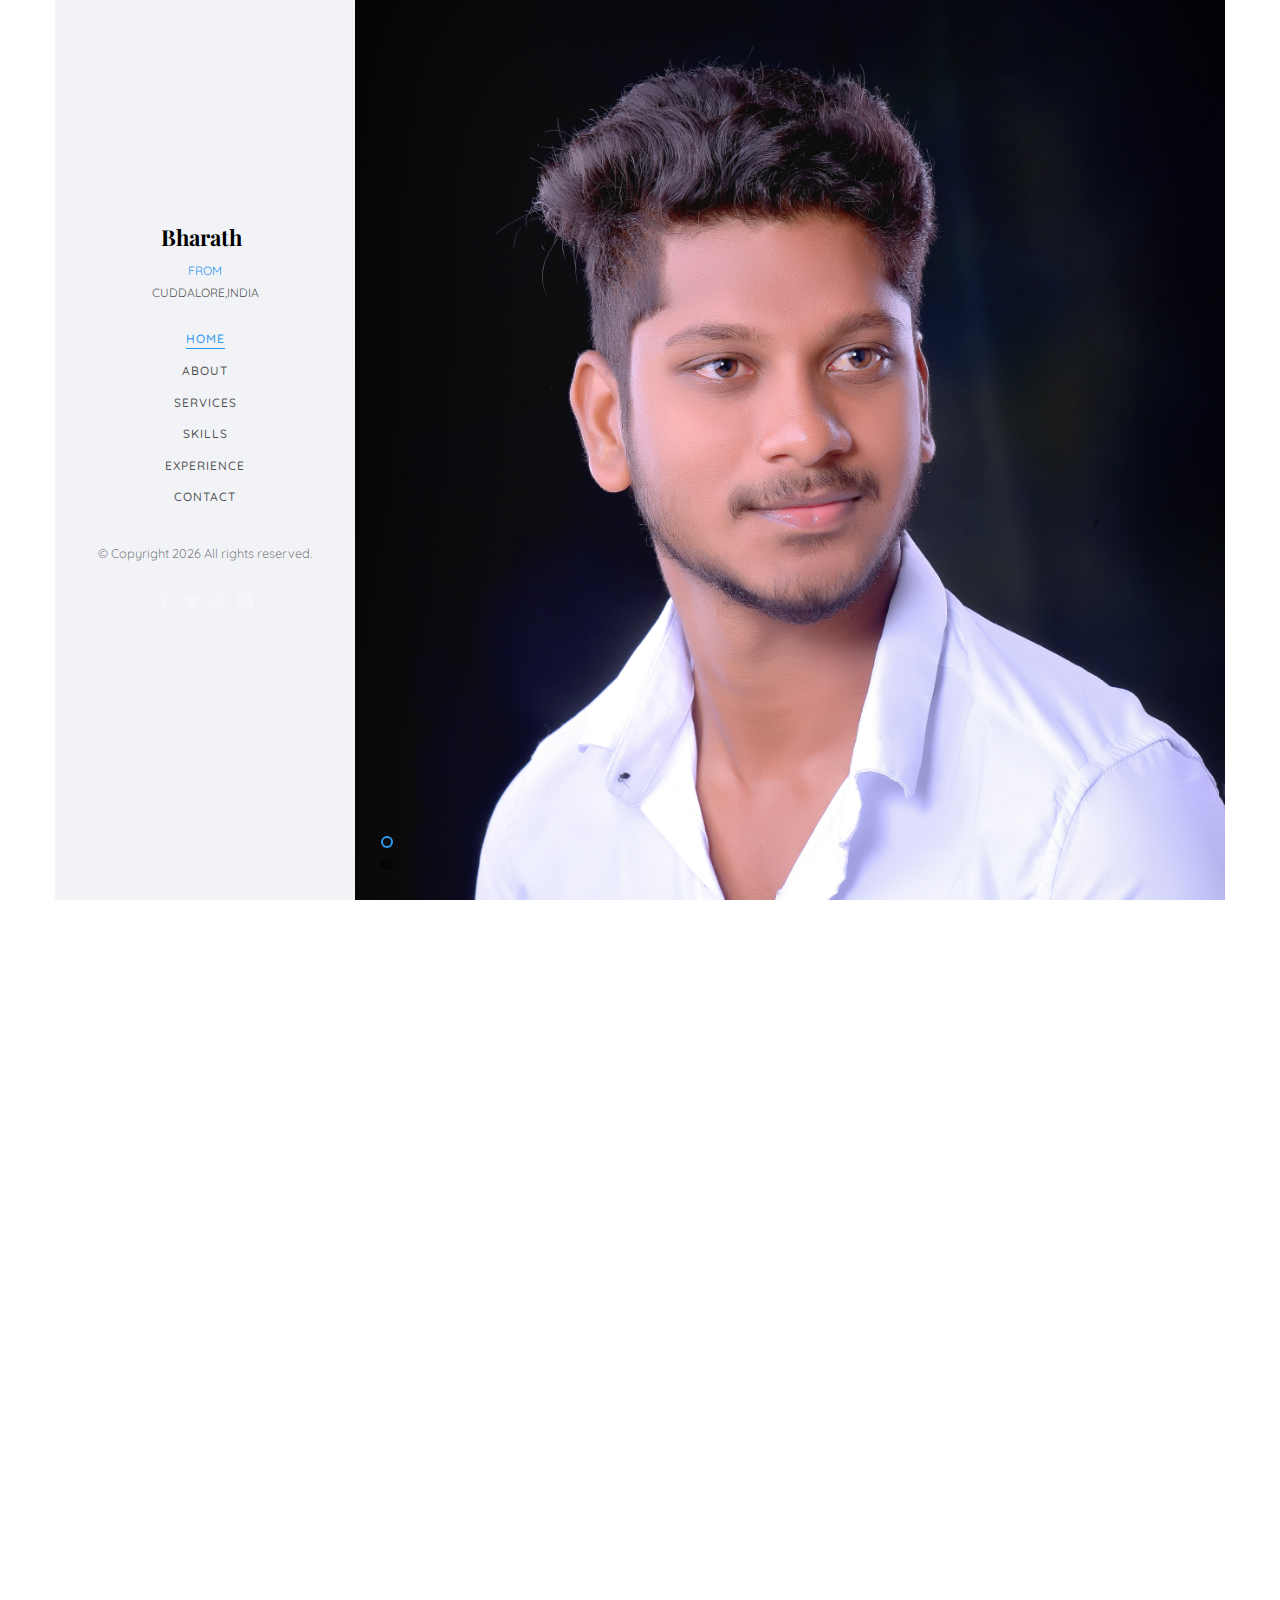
==== commit ed9ae0e2: "profile" ====
--- a/index.html
+++ b/index.html
@@ -58,7 +58,7 @@
 			<div class="text-center">
 				<div class="author-img" style="background-image: url(images/about.jpg);"></div>
 				<h1 id="colorlib-logo"><a href="index.html">Bharath</a></h1>
-				<span class="position"><a href="#">UI/UX/Designer</a> in Philippines</span>
+				<span class="position"><a href="#">from <br></a>cuddalore,India	</span>
 			</div>
 			<nav id="colorlib-main-menu" role="navigation" class="navbar">
 				<div id="navbar" class="collapse">
@@ -134,8 +134,9 @@
 									<div class="about-desc">
 										<span class="heading-meta">About Us</span>
 										<h2 class="colorlib-heading">Who Am I?</h2>
-										<p><strong>Hi I'm Bharath</strong> On her way she met a copy. The copy warned the Little Blind Text, that where it came from it would have been rewritten a thousand times and everything that was left from its origin would be the word "and" and the Little Blind Text should turn around and return to its own, safe country.</p>
-										<p>Even the all-powerful Pointing has no control about the blind texts it is an almost unorthographic life One day however a small line of blind text by the name of Lorem Ipsum decided to leave for the far World of Grammar.</p>
+										<p><strong>Hi I'm Bharath</strong>. Passionate Developer with a flair for problem-Solving and a dedication to crafting efficient scalable code. </p>
+										<p>Proficient in multiple languages, i thrive on turing complex concepts into user-friendly solutions.<br>Eager to contribute my skills to innovative projects, I am committed to continuous learning in this ever-evolving landscape.</p>
+										
 									</div>
 								</div>
 							</div>
@@ -174,7 +175,7 @@
 					<div class="row">
 						<div class="col-md-6 col-md-offset-3 col-md-pull-3 animate-box" data-animate-effect="fadeInLeft">
 							<span class="heading-meta">What I do?</span>
-							<h2 class="colorlib-heading">Here are some of my expertise</h2>
+							<h2 class="colorlib-heading">projects</h2>
 						</div>
 					</div>
 					<div class="row row-pt-md">
@@ -267,8 +268,8 @@
 								<h3>HTML5</h3>
 								<div class="progress">
 								 	<div class="progress-bar color-1" role="progressbar" aria-valuenow="75"
-								  	aria-valuemin="0" aria-valuemax="100" style="width:85%">
-								    <span>85%</span>
+								  	aria-valuemin="0" aria-valuemax="100" style="width:90%">
+								    <span>90%</span>
 								  	</div>
 								</div>
 							</div>
@@ -278,8 +279,8 @@
 								<h3>JAVASCRIPT</h3>
 								<div class="progress">
 								 	<div class="progress-bar color-2" role="progressbar" aria-valuenow="60"
-								  	aria-valuemin="0" aria-valuemax="100" style="width:80%">
-								    <span>80%</span>
+								  	aria-valuemin="0" aria-valuemax="100" style="width:70%">
+								    <span>70%</span>
 								  	</div>
 								</div>
 							</div>
@@ -297,11 +298,11 @@
 						</div>
 						<div class="col-md-6 animate-box" data-animate-effect="fadeInRight">
 							<div class="progress-wrap">
-								<h3>CSS3</h3>
+								<h3>CORE JAVA</h3>
 								<div class="progress">
 								 	<div class="progress-bar color-4" role="progressbar" aria-valuenow="90"
-								  	aria-valuemin="0" aria-valuemax="100" style="width:90%">
-								    <span>90%</span>
+								  	aria-valuemin="0" aria-valuemax="100" style="width:80%">
+								    <span>80%</span>
 								  	</div>
 								</div>
 							</div>
@@ -311,8 +312,8 @@
 								<h3>BOOTSTRAP</h3>
 								<div class="progress">
 								 	<div class="progress-bar color-5" role="progressbar" aria-valuenow="70"
-								  	aria-valuemin="0" aria-valuemax="100" style="width:70%">
-								    <span>70%</span>
+								  	aria-valuemin="0" aria-valuemax="100" style="width:80%">
+								    <span>80%</span>
 								  	</div>
 								</div>
 							</div>
@@ -352,7 +353,9 @@
 					               </div>
 
 					               <div class="timeline-label">
-					                  <h2><a href="#">Full Stack Developer</a> <span>2017-2018</span></h2>
+					                  <h2><a href="#">Computer Software College
+
+									  </a> <span>2023-2025</span></h2>
 					                  <p>Tolerably earnestly middleton extremely distrusts she boy now not. Add and offered prepare how cordial two promise. Greatly who affixed suppose but enquire compact prepare all put. Added forth chief trees but rooms think may.</p>
 					               </div>
 					            </div>
@@ -366,42 +369,6 @@
 					               </div>
 					               <div class="timeline-label">
 					               	<h2><a href="#">Front End Developer at Google Company</a> <span>2017-2018</span></h2>
-					                  <p>Even the all-powerful Pointing has no control about the blind texts it is an almost unorthographic life One day however a small line of blind text by the name of Lorem Ipsum decided to leave for the far World of Grammar.</p>
-					               </div>
-					            </div>
-					         </article>
-
-					         <article class="timeline-entry animate-box" data-animate-effect="fadeInLeft">
-					            <div class="timeline-entry-inner">
-					               <div class="timeline-icon color-3">
-					                  <i class="icon-pen2"></i>
-					               </div>
-					               <div class="timeline-label">
-					               	<h2><a href="#">System Analyst</a> <span>2017-2018</span></h2>
-					                  <p>Even the all-powerful Pointing has no control about the blind texts it is an almost unorthographic life One day however a small line of blind text by the name of Lorem Ipsum decided to leave for the far World of Grammar.</p>
-					               </div>
-					            </div>
-					         </article>
-
-					         <article class="timeline-entry animate-box" data-animate-effect="fadeInTop">
-					            <div class="timeline-entry-inner">
-					               <div class="timeline-icon color-4">
-					                  <i class="icon-pen2"></i>
-					               </div>
-					               <div class="timeline-label">
-					               	<h2><a href="#">Creative Designer</a> <span>2017-2018</span></h2>
-					                  <p>Even the all-powerful Pointing has no control about the blind texts it is an almost unorthographic life One day however a small line of blind text by the name of Lorem Ipsum decided to leave for the far World of Grammar.</p>
-					               </div>
-					            </div>
-					         </article>
-
-					         <article class="timeline-entry animate-box" data-animate-effect="fadeInLeft">
-					            <div class="timeline-entry-inner">
-					               <div class="timeline-icon color-5">
-					                  <i class="icon-pen2"></i>
-					               </div>
-					               <div class="timeline-label">
-					               	<h2><a href="#">UI/UX Designer at Envato</a> <span>2017-2018</span></h2>
 					                  <p>Even the all-powerful Pointing has no control about the blind texts it is an almost unorthographic life One day however a small line of blind text by the name of Lorem Ipsum decided to leave for the far World of Grammar.</p>
 					               </div>
 					            </div>
--- a/css/style.css
+++ b/css/style.css
@@ -231,7 +231,7 @@
       padding: 0 1em; } }
 
 #colorlib-hero {
-  min-height: 500px;
+  min-height: 50px;
   background: #fff url(../images/loader.gif) no-repeat center center;
   width: 100%;
   float: left;
@@ -247,7 +247,7 @@
       #colorlib-hero .flexslider .slides li {
         background-repeat: no-repeat;
         background-size: cover;
-        background-position: bottom center;
+        background-position:inherit
         min-height: 400px;
         position: relative; }
     #colorlib-hero .flexslider .flex-control-nav {
@@ -283,7 +283,7 @@
       z-index: 9; }
       #colorlib-hero .flexslider .slider-text > .slider-text-inner {
         display: table-cell;
-        vertical-align: middle;
+        vertical-align:bottom;
         min-height: 700px;
         padding: 2.5em;
         position: relative; }
@@ -293,7 +293,7 @@
         #colorlib-hero .flexslider .slider-text > .slider-text-inner h1, #colorlib-hero .flexslider .slider-text > .slider-text-inner h2 {
           margin: 0;
           padding: 0;
-          color: black;
+          color: red; 
           font-family: "Playfair Display", Georgia, serif; }
         #colorlib-hero .flexslider .slider-text > .slider-text-inner h1 {
           margin-bottom: 20px;
@@ -332,8 +332,9 @@
           border: none;
           font-weight: 400; }
           #colorlib-hero .flexslider .slider-text > .slider-text-inner .btn.btn-learn {
-            color: #000;
-            border: 1px solid #000;
+            
+            color: #98f109;
+            border: 1px solid #f46607;
             background: transparent !important; }
             #colorlib-hero .flexslider .slider-text > .slider-text-inner .btn.btn-learn:hover {
               background: transparent !important;
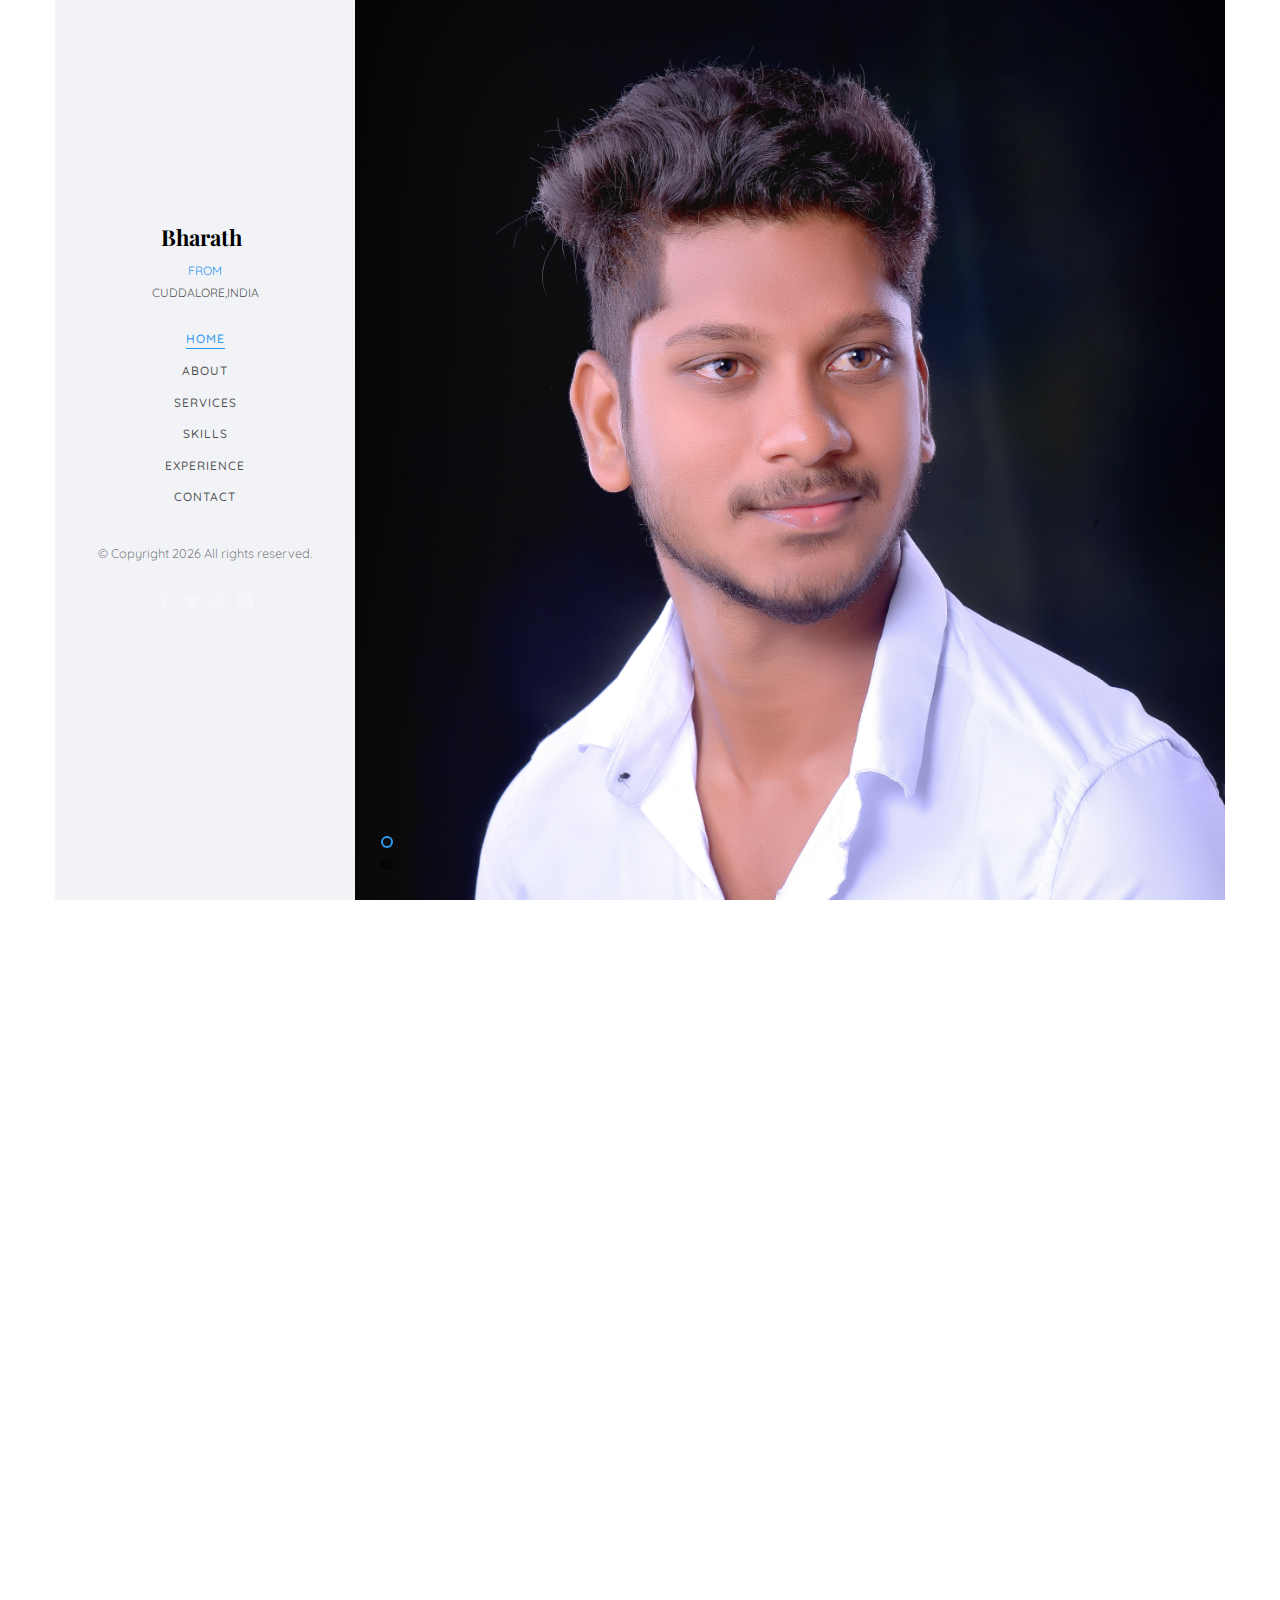
==== commit c19fa14b: "contact" ====
--- a/index.html
+++ b/index.html
@@ -48,7 +48,9 @@
 	<!--[if lt IE 9]>
 	<script src="js/respond.min.js"></script>
 	<![endif]-->
-
+	
+	<!--icon-->
+	<link rel="stylesheet" href="https://cdnjs.cloudflare.com/ajax/libs/font-awesome/6.6.0/css/all.min.css" integrity="sha512-Kc323vGBEqzTmouAECnVceyQqyqdsSiqLQISBL29aUW4U/M7pSPA/gEUZQqv1cwx4OnYxTxve5UMg5GT6L4JJg==" crossorigin="anonymous" referrerpolicy="no-referrer" />
 	</head>
 	<body>
 	<div id="colorlib-page">
@@ -168,13 +170,11 @@
 				</div>
 			</section>
 
-
-			
 			<section class="colorlib-services" data-section="services">
 				<div class="colorlib-narrow-content">
 					<div class="row">
 						<div class="col-md-6 col-md-offset-3 col-md-pull-3 animate-box" data-animate-effect="fadeInLeft">
-							<span class="heading-meta">What I do?</span>
+						<!--	<span class="heading-meta">What I do?</span> -->
 							<h2 class="colorlib-heading">projects</h2>
 						</div>
 					</div>
@@ -182,10 +182,10 @@
 						<div class="col-md-4 text-center animate-box">
 							<div class="services color-1">
 								<span class="icon">
-									<i class="icon-bulb"></i>
+									<i class="fa fa-car" aria-hidden="true"></i>
 								</span>
 								<div class="desc">
-									<h3>Innovative Ideas</h3>
+									<h3>Car booking system using asp.net</h3>
 									<p>Separated they live in Bookmarksgrove right at the coast of the Semantics</p>
 								</div>
 							</div>
@@ -193,64 +193,20 @@
 						<div class="col-md-4 text-center animate-box">
 							<div class="services color-2">
 								<span class="icon">
-									<i class="icon-data"></i>
+									<i class="fa fa-file-text" aria-hidden="true"></i>
 								</span>
 								<div class="desc">
-									<h3>Software</h3>
+									<h3>Portfolio</h3>
 									<p>Separated they live in Bookmarksgrove right at the coast of the Semantics</p>
 								</div>
 							</div>
 						</div>
-						<div class="col-md-4 text-center animate-box">
-							<div class="services color-3">
-								<span class="icon">
-									<i class="icon-phone3"></i>
-								</span>
-								<div class="desc">
-									<h3>Application</h3>
-									<p>Separated they live in Bookmarksgrove right at the coast of the Semantics</p>
-								</div>
-							</div>
-						</div>
-						<div class="col-md-4 text-center animate-box">
-							<div class="services color-4">
-								<span class="icon">
-									<i class="icon-layers2"></i>
-								</span>
-								<div class="desc">
-									<h3>Graphic Design</h3>
-									<p>Separated they live in Bookmarksgrove right at the coast of the Semantics</p>
-								</div>
-							</div>
-						</div>
-						<div class="col-md-4 text-center animate-box">
-							<div class="services color-5">
-								<span class="icon">
-									<i class="icon-data"></i>
-								</span>
-								<div class="desc">
-									<h3>Software</h3>
-									<p>Separated they live in Bookmarksgrove right at the coast of the Semantics</p>
-								</div>
-							</div>
-						</div>
-						<div class="col-md-4 text-center animate-box">
-							<div class="services color-6">
-								<span class="icon">
-									<i class="icon-phone3"></i>
-								</span>
-								<div class="desc">
-									<h3>Application</h3>
-									<p>Separated they live in Bookmarksgrove right at the coast of the Semantics</p>
-								</div>
-							</div>
-						</div>
+												
+												
 					</div>
 				</div>
 			</section>
 			
-			
-
 			<section class="colorlib-skills" data-section="skills">
 				<div class="colorlib-narrow-content">
 					<div class="row">
@@ -261,7 +217,7 @@
 					</div>
 					<div class="row">
 						<div class="col-md-12 animate-box" data-animate-effect="fadeInLeft">
-							<p>The Big Oxmox advised her not to do so, because there were thousands of bad Commas, wild Question Marks and devious Semikoli, but the Little Blind Text didn’t listen. She packed her seven versalia, put her initial into the belt and made herself on the way.</p>
+							<h5 style="text-align: center;"><b>Here are some of my skills on which i have learnt.</b></h5>
 						</div>
 						<div class="col-md-6 animate-box" data-animate-effect="fadeInLeft">
 							<div class="progress-wrap">
@@ -298,7 +254,7 @@
 						</div>
 						<div class="col-md-6 animate-box" data-animate-effect="fadeInRight">
 							<div class="progress-wrap">
-								<h3>CORE JAVA</h3>
+								<h3>MONGODB</h3>
 								<div class="progress">
 								 	<div class="progress-bar color-4" role="progressbar" aria-valuenow="90"
 								  	aria-valuemin="0" aria-valuemax="100" style="width:80%">
@@ -353,27 +309,14 @@
 					               </div>
 
 					               <div class="timeline-label">
-					                  <h2><a href="#">Computer Software College
+					                  <h2><a href="#">CSC
 
 									  </a> <span>2023-2025</span></h2>
-					                  <p>Tolerably earnestly middleton extremely distrusts she boy now not. Add and offered prepare how cordial two promise. Greatly who affixed suppose but enquire compact prepare all put. Added forth chief trees but rooms think may.</p>
+					                  <p>CSC (Computer Software College) is a institute who teaches programing languages like C.
+										I am Worked here for 2 years.</p>
 					               </div>
 					            </div>
 					         </article>
-
-
-					         <article class="timeline-entry animate-box" data-animate-effect="fadeInRight">
-					            <div class="timeline-entry-inner">
-					               <div class="timeline-icon color-2">
-					                  <i class="icon-pen2"></i>
-					               </div>
-					               <div class="timeline-label">
-					               	<h2><a href="#">Front End Developer at Google Company</a> <span>2017-2018</span></h2>
-					                  <p>Even the all-powerful Pointing has no control about the blind texts it is an almost unorthographic life One day however a small line of blind text by the name of Lorem Ipsum decided to leave for the far World of Grammar.</p>
-					               </div>
-					            </div>
-					         </article>
-
 					         <article class="timeline-entry begin animate-box" data-animate-effect="fadeInBottom">
 					            <div class="timeline-entry-inner">
 					               <div class="timeline-icon color-none">
@@ -386,8 +329,6 @@
 				</div>
 			</section>
 
-			
-			
 			<section class="colorlib-contact" data-section="contact">
 				<div class="colorlib-narrow-content">
 					<div class="row">
@@ -403,7 +344,7 @@
 									<i class="icon-globe-outline"></i>
 								</div>
 								<div class="colorlib-text">
-									<p><a href="#">anbubarath@gmail.com</a></p>
+									<p><a href="mailto:anbubarath@gmail.com">anbubarath@gmail.com</a></p>
 								</div>
 							</div>
 
@@ -421,7 +362,7 @@
 									<i class="icon-phone"></i>
 								</div>
 								<div class="colorlib-text">
-									<p><a href="tel://">+123 456 7890</a></p>
+									<p><a href="tel://">+91 9344159084</a></p>
 								</div>
 							</div>
 						</div>
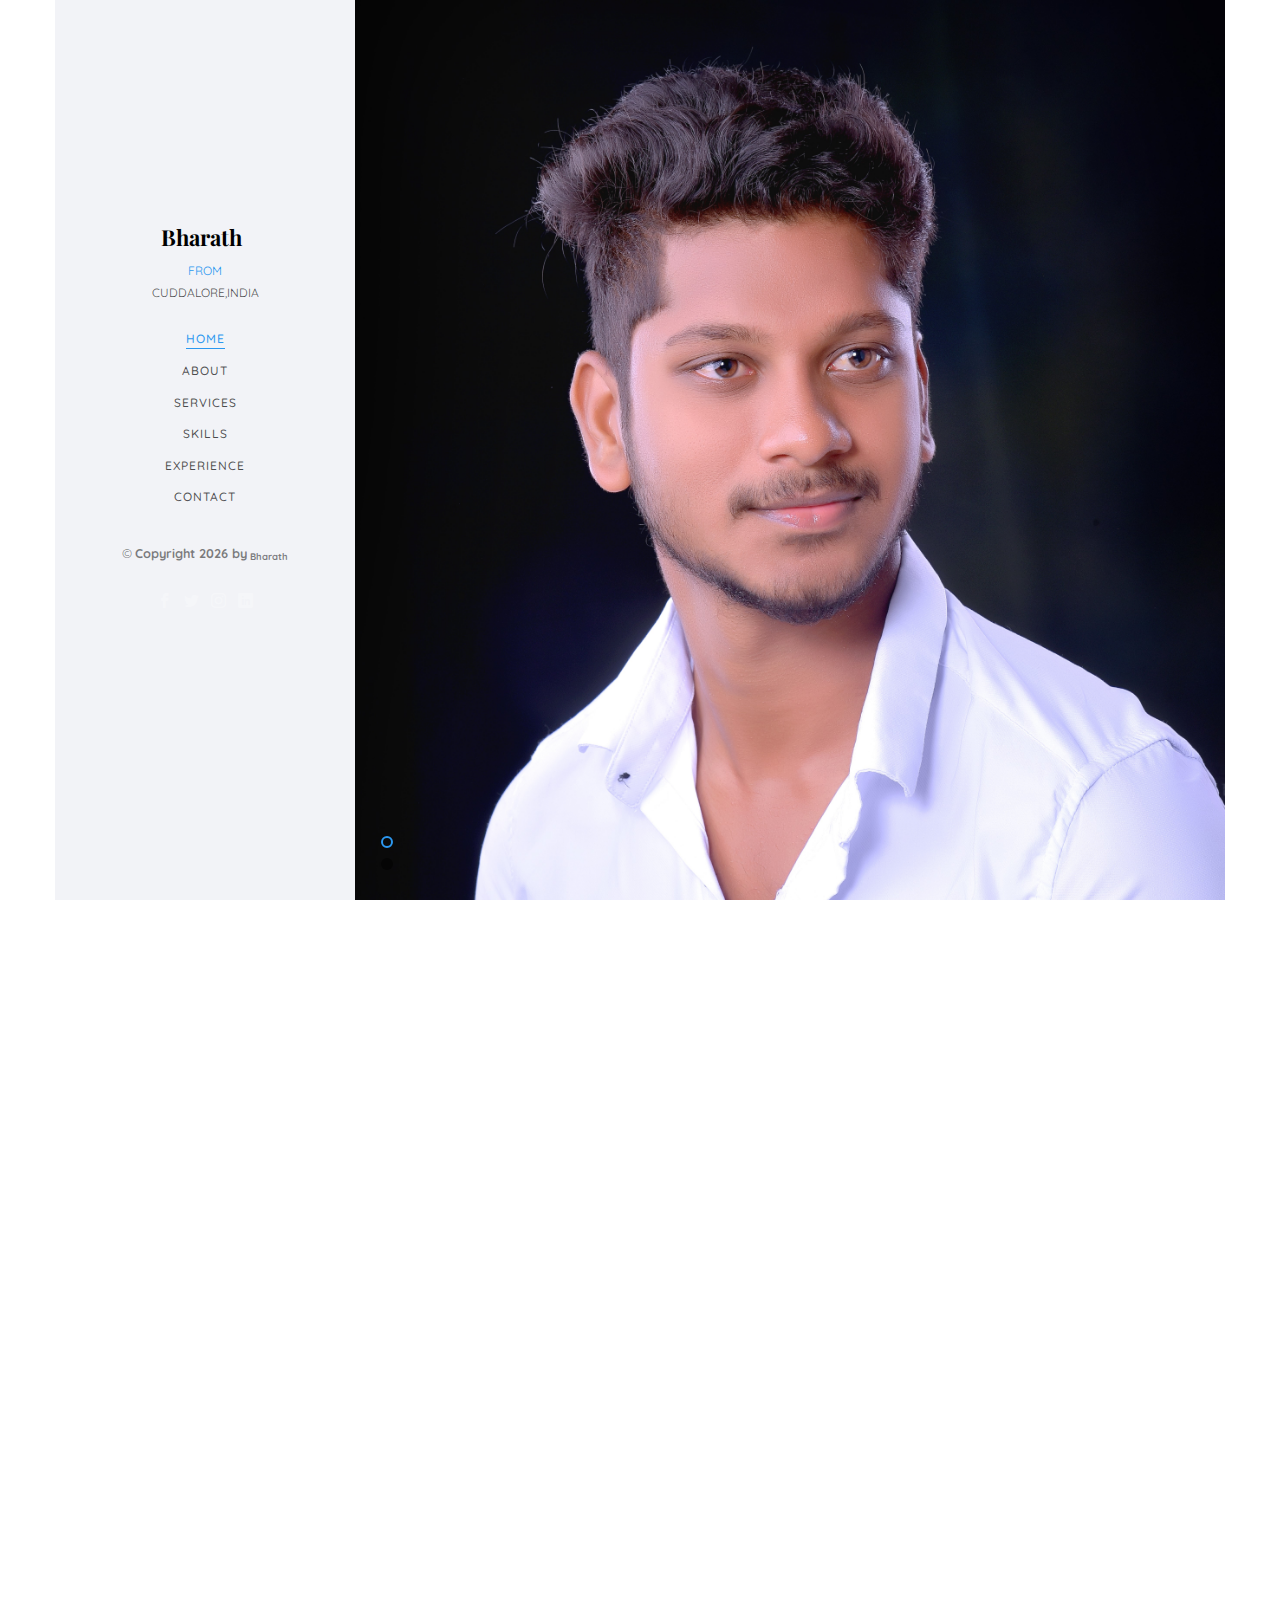
==== commit 83eaed5d: "end" ====
--- a/index.html
+++ b/index.html
@@ -77,7 +77,7 @@
 
 			<div class="colorlib-footer">
 				<p><small>&copy; <!-- Link back to Colorlib can't be removed. Template is licensed under CC BY 3.0. -->
-Copyright <script>document.write(new Date().getFullYear());</script> All rights reserved.
+					<b>Copyright <script>document.write(new Date().getFullYear());</script> by<sub> Bharath<b></sub>
 <!-- Link back to Colorlib can't be removed. Template is licensed under CC BY 3.0. --> </span>  </small></p>
 				<ul>
 					<li><a href="#"><i class="icon-facebook2"></i></a></li>
